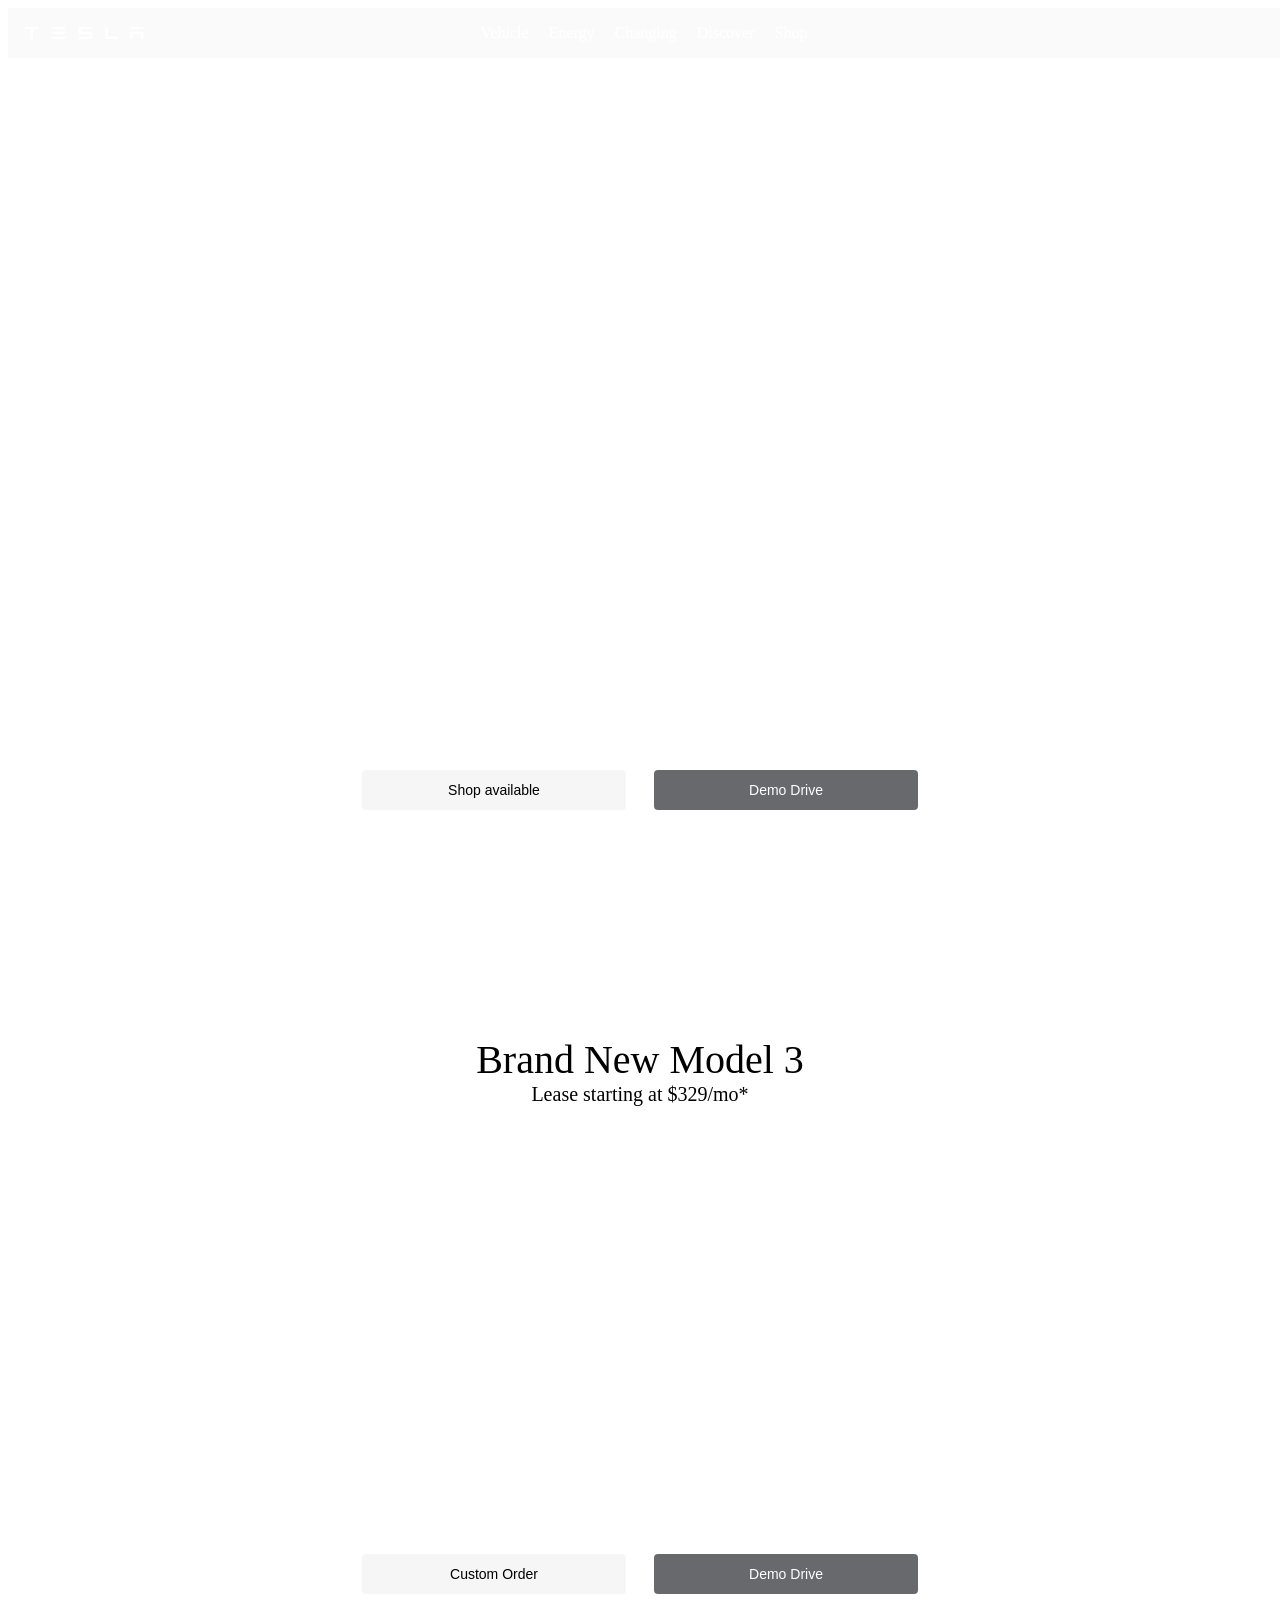
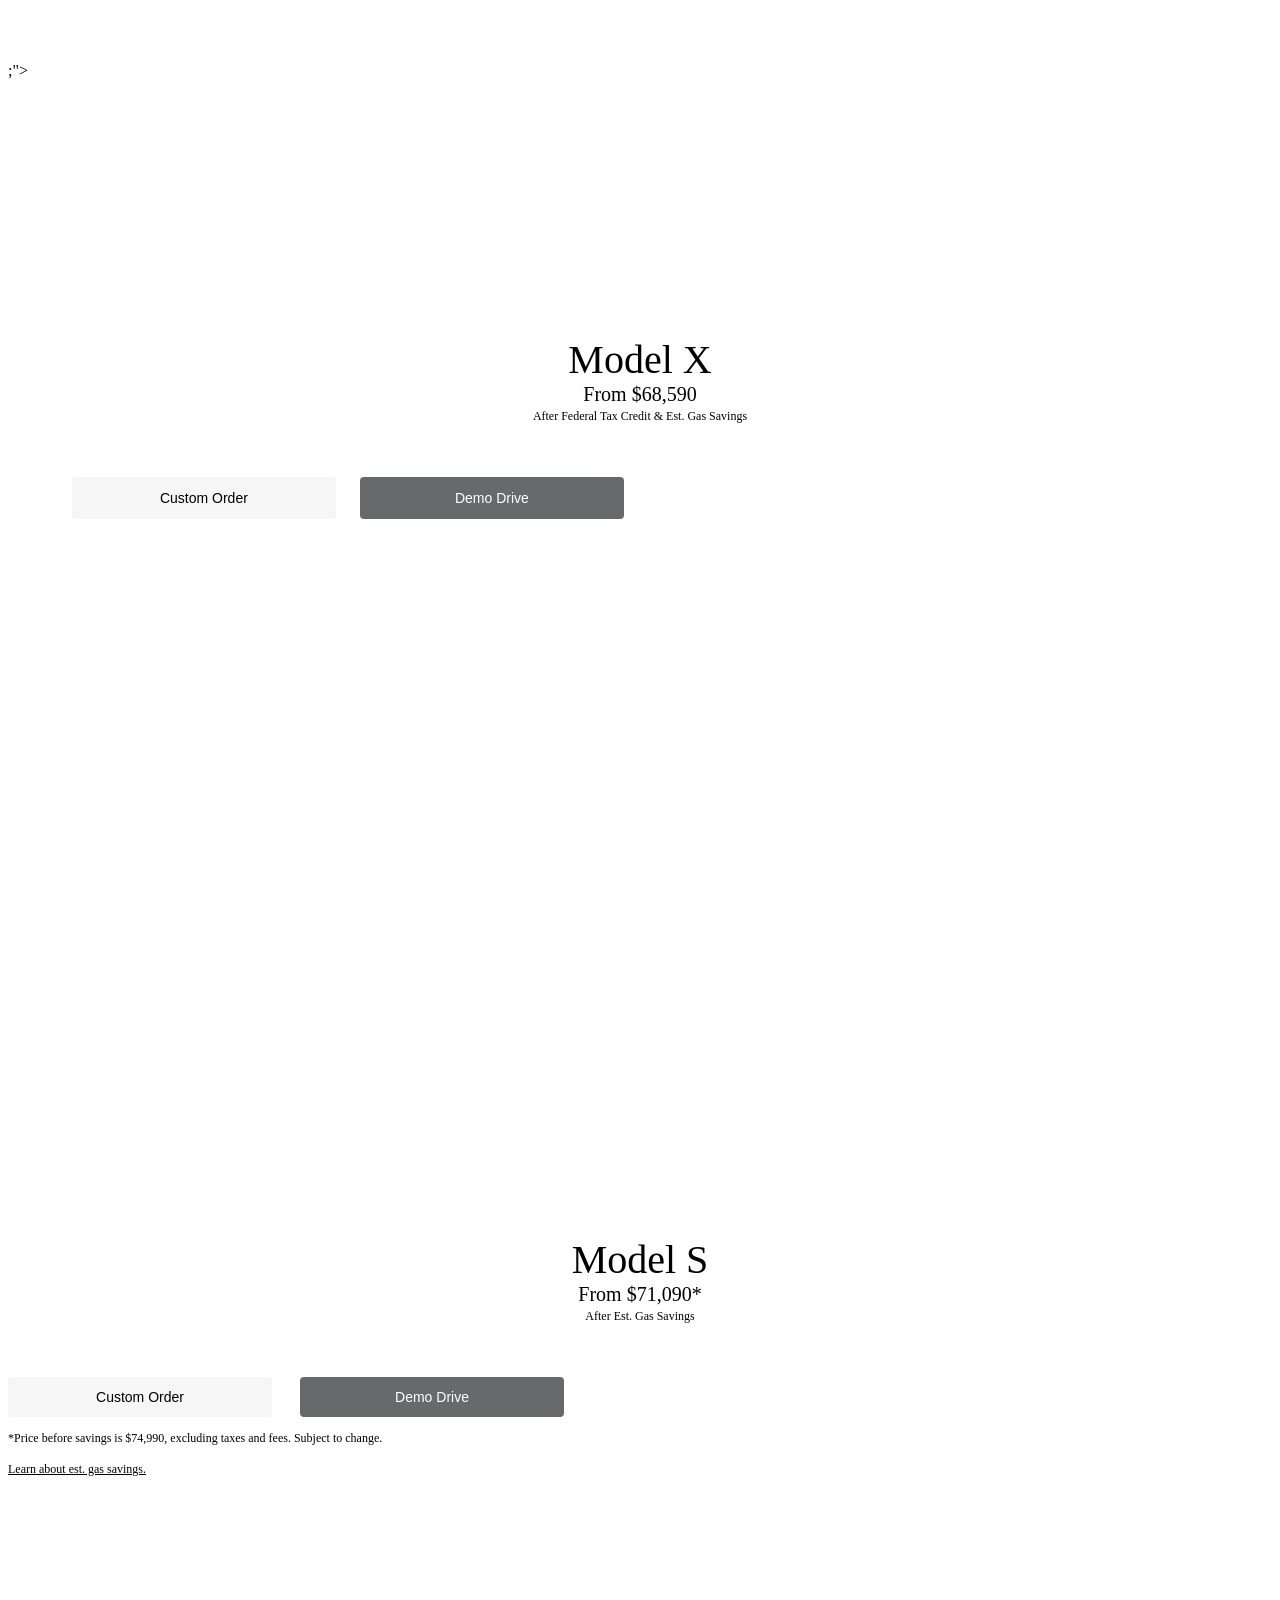
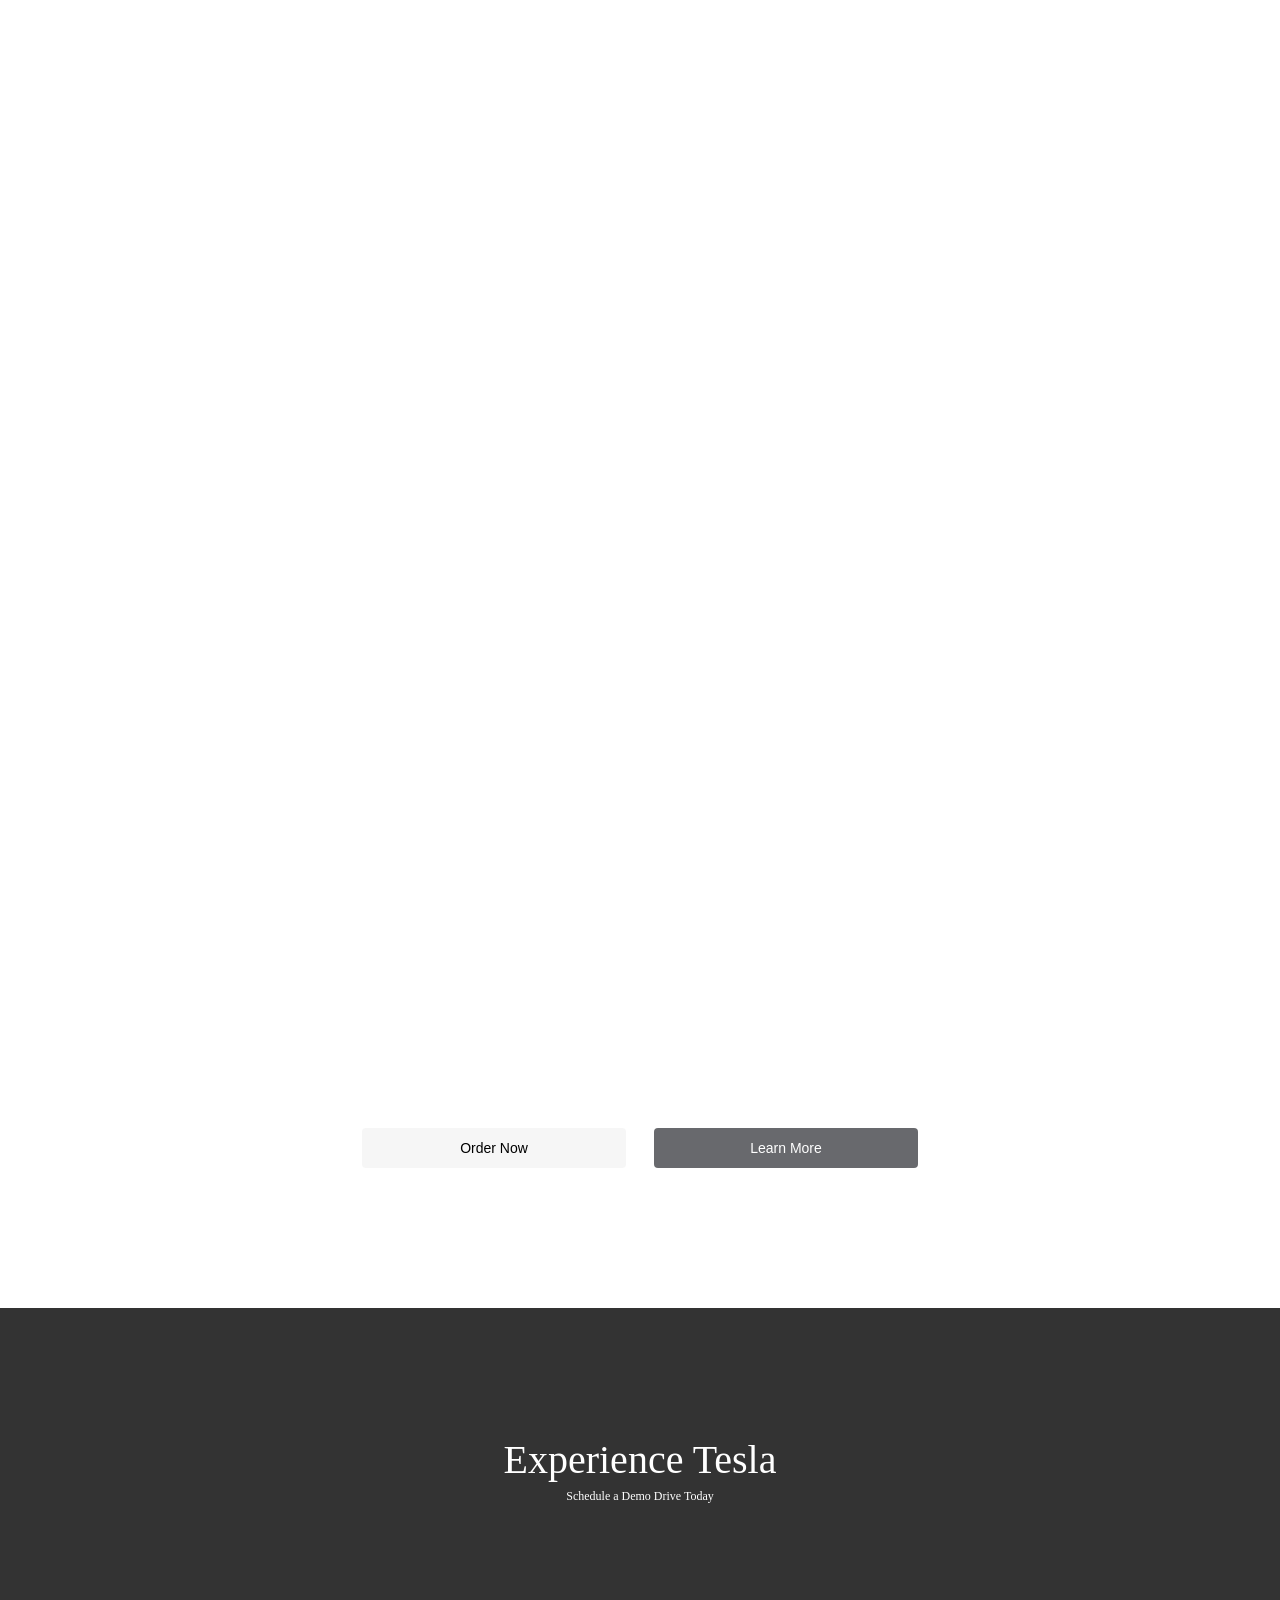
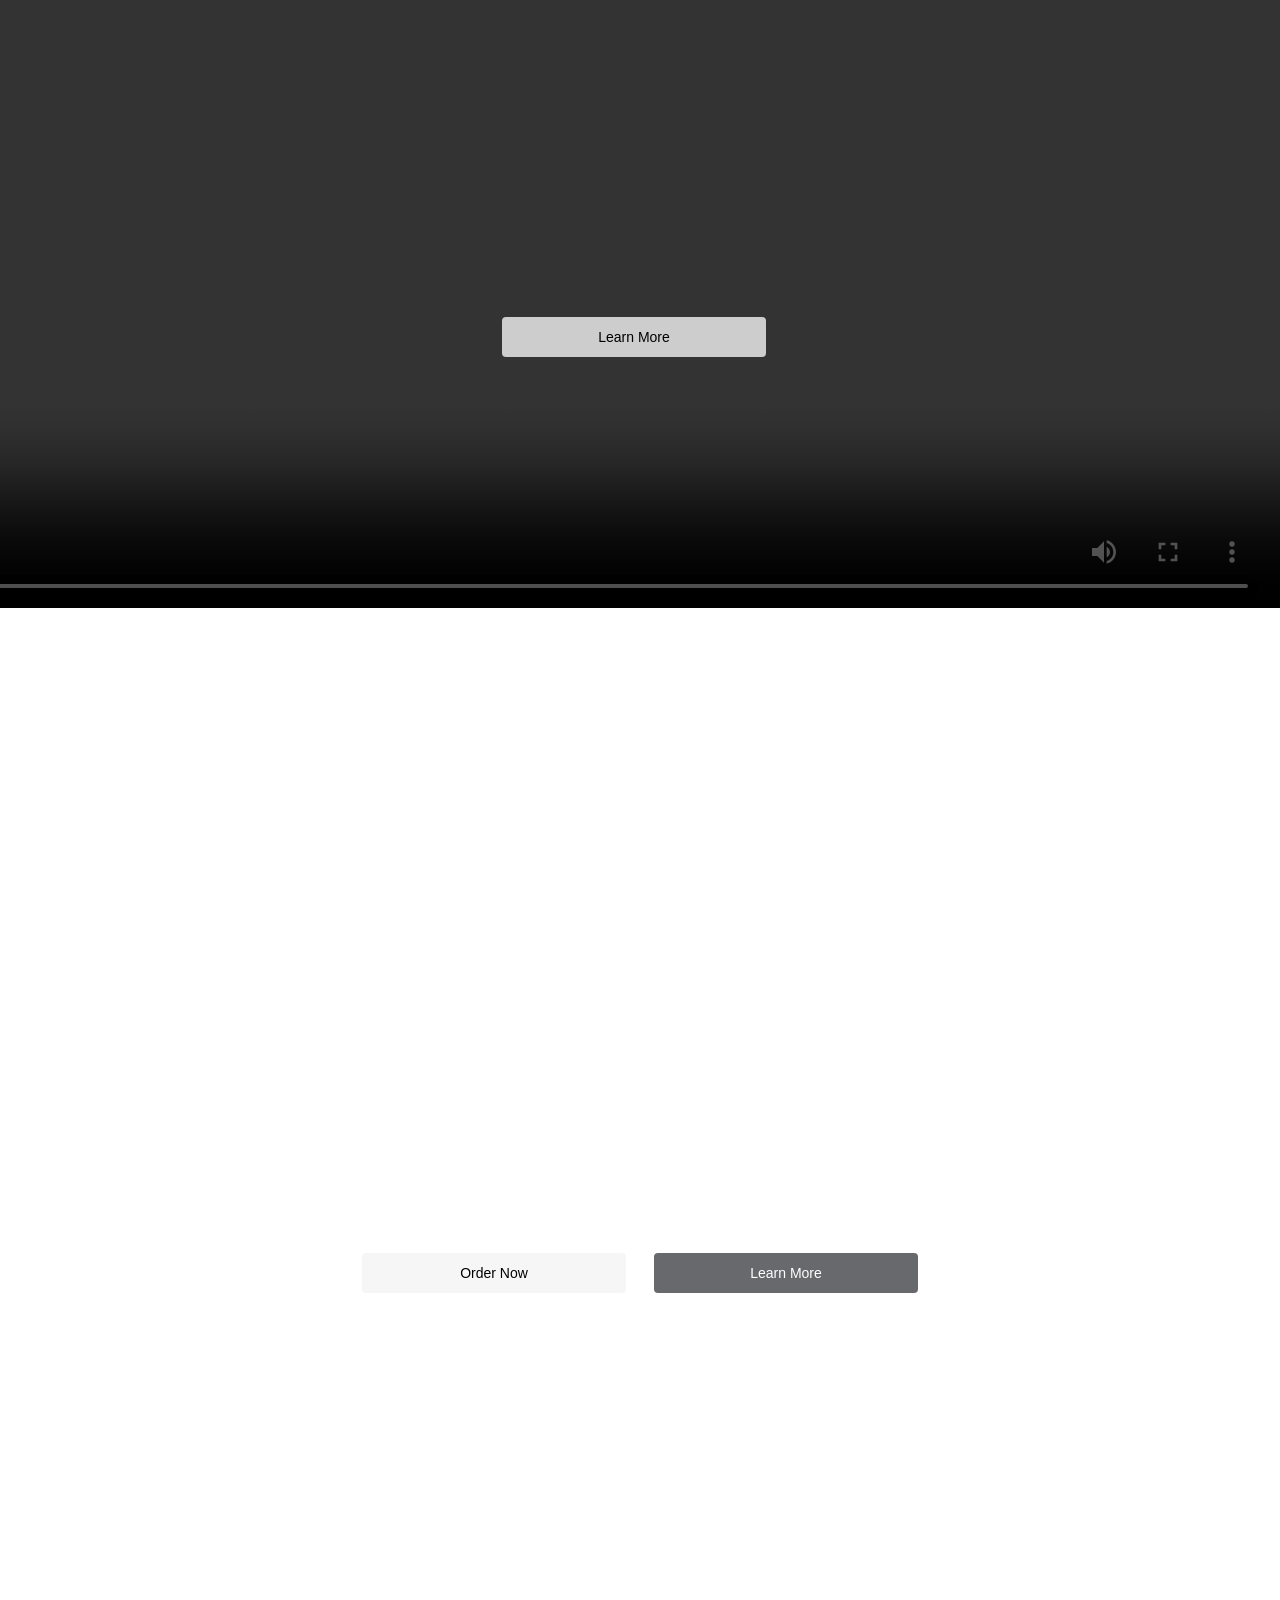
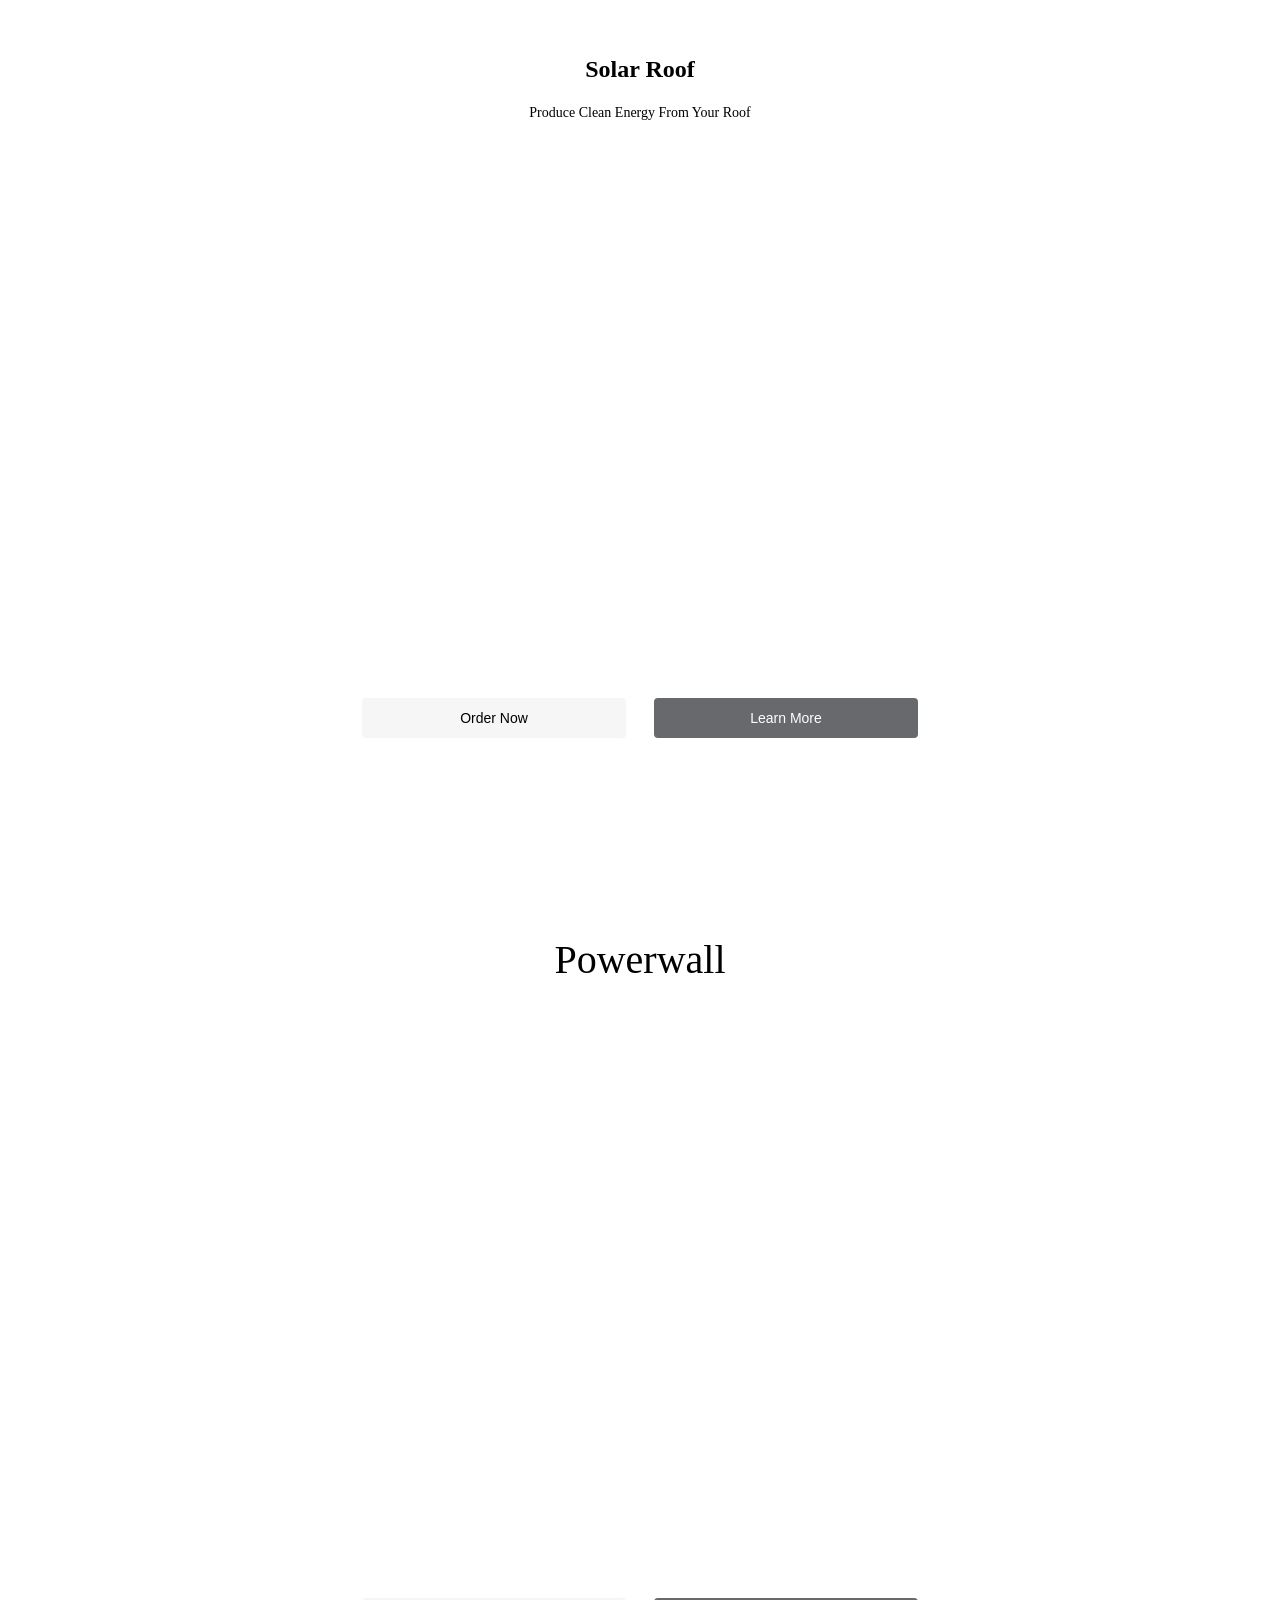
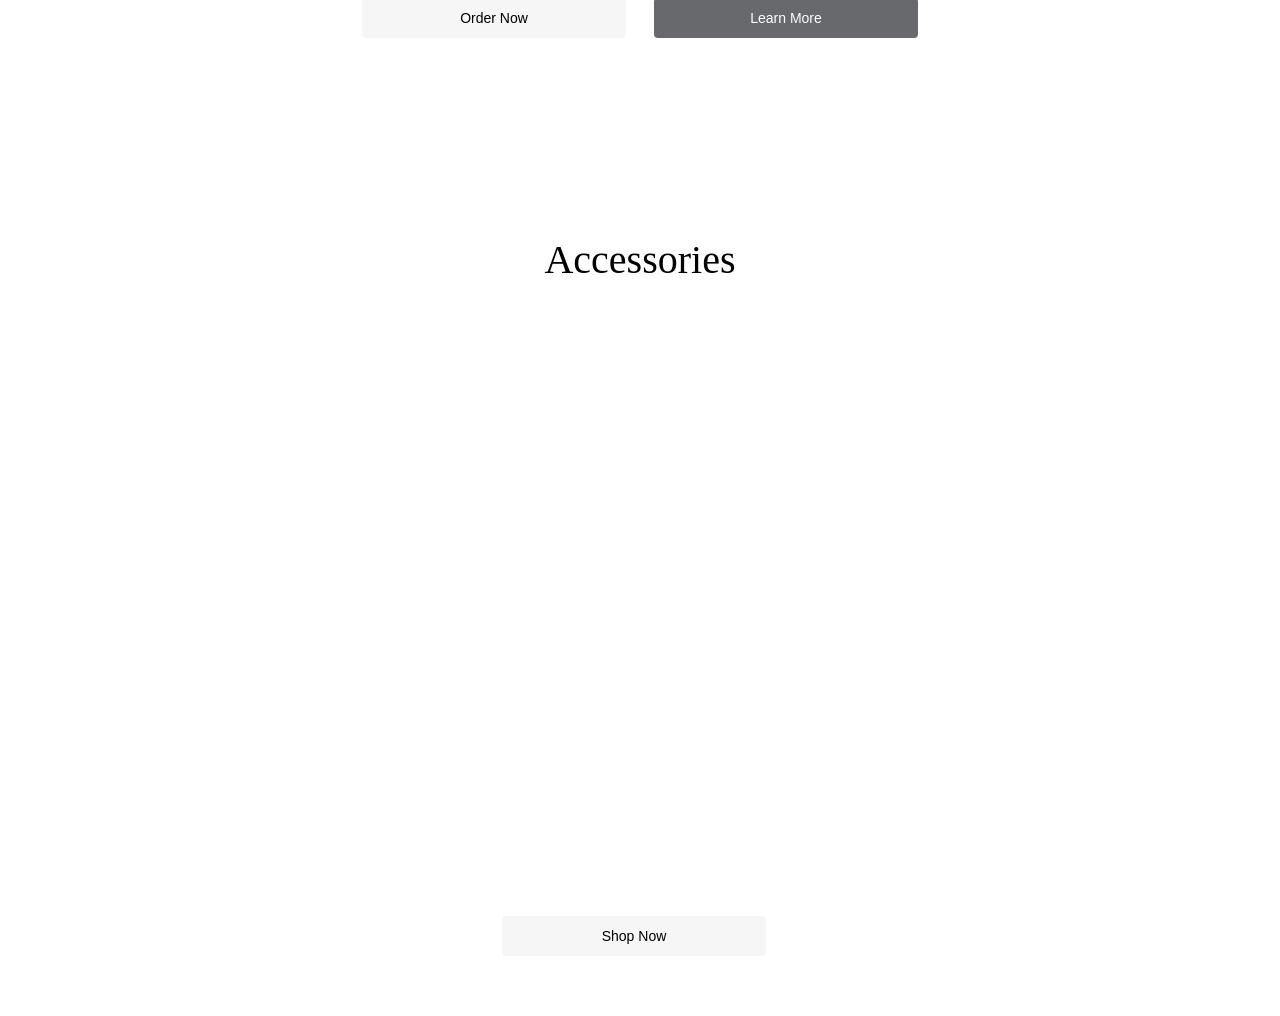
==== tesla.html @ d844f919 "init" ====
<!DOCTYPE html>

<html lang="en">


<head>

    <link rel="stylesheet" href="style.css">

    <meta charset="UTF-8">

    <meta name="viewport" content="width=device-width, initial-scale=1.0">

    <title>Document2

    </title>

</head>


<body class="body">

    <header class="header">

        <svg width="152" height="30" viewBox="0 0 152 30" fill="none" xmlns="http://www.w3.org/2000/svg">

            <path
                d="M16 8.91228C16.1511 9.5045 16.459 10.0451 16.8912 10.4773C17.3233 10.9095 17.8639 11.2173 18.4561 11.3684H22.3158L22.4912 11.4035V21.0877H24.8772V11.4386L25.1228 11.3333H28.9825C29.573 11.1788 30.1118 10.8698 30.5435 10.4382C30.9751 10.0065 31.2841 9.46776 31.4386 8.8772H16V8.91228ZM99.7193 8.91228H97.3333V21.1228H108.281C108.799 20.9267 109.262 20.6068 109.629 20.191C109.996 19.7752 110.256 19.276 110.386 18.7368H99.7544V8.8772L99.7193 8.91228ZM81.3684 11.2982C82.6316 10.9474 83.6842 9.96492 83.9649 8.8772L70.5965 8.91228V16.1404H81.5088V18.6667H72.9474C72.2937 18.8367 71.6836 19.1436 71.1573 19.567C70.6311 19.9904 70.2008 20.5207 69.8947 21.1228H83.8947V13.7544H72.9474V11.2982H81.3684ZM122.14 21.1228H124.491V16.2105H133.123V21.1228H135.474V13.7544H122.14V21.1228ZM45.9298 11.3333H55.0526C55.653 11.1913 56.2028 10.8872 56.6421 10.454C57.0814 10.0209 57.3933 9.47547 57.5439 8.8772L43.4737 8.8772C43.6213 9.47109 43.928 10.0135 44.3607 10.4463C44.7935 10.879 45.3359 11.1857 45.9298 11.3333ZM45.9298 16.1754H55.0526C55.653 16.0334 56.2028 15.7293 56.6421 15.2962C57.0814 14.863 57.3933 14.3176 57.5439 13.7193H43.4737C43.6213 14.3132 43.928 14.8556 44.3607 15.2884C44.7935 15.7211 45.3359 16.0278 45.9298 16.1754ZM45.9298 21.1228H55.0526C55.653 20.9808 56.2028 20.6766 56.6421 20.2435C57.0814 19.8104 57.3933 19.2649 57.5439 18.6667H43.4737C43.6213 19.2606 43.928 19.803 44.3607 20.2357C44.7935 20.6685 45.3359 20.9752 45.9298 21.1228ZM124.246 11.3333H133.368C133.962 11.1857 134.505 10.879 134.938 10.4463C135.37 10.0135 135.677 9.47109 135.825 8.8772L121.789 8.8772C121.937 9.47109 122.244 10.0135 122.677 10.4463C123.109 10.879 123.652 11.1857 124.246 11.3333Z"
                fill="white" />

        </svg>

        <ul class="ul">

            <li><a class="a" href="#">Vehicle</a></li>

            <li><a class="a" href="#">Energy</a></li>

            <li><a class="a" href="#">Changing</a></li>

            <li><a class="a" href="#">Discover</a></li>

            <li><a class="a" href="#">Shop</a></li>

        </ul>

        <div style="margin-left: 200px;"></div>

    </header>

    <section class="section-1">

        <div class="div1">

            <div class="div2">

                <h1 style="margin-top: 10px;" class="h1"> Model

                    Y </h1>

                <p class="p1">

                    From $31,890* </p>

                <p class="p2">

                    After Federal Tax Credit & Est. Gas Savings </p>

            </div>

            <div></div>

            <div style="margin-bottom: 30px;" class="div3">

                <button class="but">

                    Shop available</button>

                <button class="but2">Demo

                    Drive

                </button>

                <p>*Price before incentives and savings is $42,990, excluding taxes and fees. Subject to change. </p>

                <a class="a1" href="#">Learn about est. gas savings.</a>

            </div>

        </div>

    </section>

    <section class="section-2">

        <div class="div4">

            <h1 class="h2"> Brand New Model 3 </h1>

            <p class="p3">

                Lease starting at $329/mo* </p>

        </div>

        <div class="div5">

            <button class="but">

                Custom Order</button>

            <button class="but2">Demo

                Drive</button>

            <p> Excludes taxes and fees with price subject to change. Available in select states. </p>

            <a class="a1" href="#"> See Details</a>

        </div>;">

    </section>

    <section class="section-3">

        <div class="div4">

            <h1 class="h2">Model X </h1>

            <p class="p3">

                From $68,590 </p>

            <p class="p2">After

                Federal Tax Credit & Est. Gas Savings </p>

        </div>

        <div class="div11">

            <button class="but">Custom

                Order </button>

            <button class="but2">Demo

                Drive </button>

            <p class="p4">*Price before incentives and

                savings is $79,990, excluding taxes and fees. Subject to change. </p>

            <a class="a2" href="#">Learn about

                est.

                gas savings. </a>

        </div>

    </section>

    <section class="section-4">

        <div class="div4">

            <h1 class="h2">Model S </h1>

            <p class="p1">From $71,090* </p>

            <p class="p2">After Est. Gas Savings </p>

        </div>

        <div class="div12">

            <button class="but">Custom

                Order </button> <button class="but2">Demo

                Drive

            </button>

            <p class="p5">*Price before savings is $74,990, excluding

                taxes and fees. Subject to change.</p>

            <a class="a3" href="#">Learn about est.

                gas savings.</a>

        </div>

    </section>

    <section class="section-5">

        <div class="div7">

            <button class="but">Order

                Now </button>

            <button class="but2">Learn

                More </button>

        </div>

    </section>

    <section class="section-6"> <video loop autoplay controls
            src="https://s3-figma-videos-production-sig.figma.com/video/1141970659621589204/TEAM/a543/7f87/-b3dd-4d53-83c6-7612d6361164?Expires=1734307200&Key-Pair-Id=APKAQ4GOSFWCVNEHN3O4&Signature=QOftDngp9V1onnL6nDKvv0OXnzMrti6Mr3SXqscy-LeR3jwjfO8EVhInOHmjpyAWsCVs61nYcjXfnuKg~OzbmXlL~WNHbLs3GFhEgga~[base64]"></video>

        <div class="div8">

            Experience Tesla

            <p class="p2">Schedule a Demo Drive Today</p>

            <div class="div3">

                <button style="margin-top: 40vh;" class="but">Learn More</button>

            </div>

        </div>

    </section>


    <section class="section-7">

        <div class="div9">

            <h1 class="h2">Solar Panels </h1> <a href="#" class="a2">Schedule a

                Virtual Consultation </a>

        </div>

        <div class="div6">

            <button class="but">Order

                Now </button>

            <button class="but2">Learn

                More</button>

        </div>

    </section>


    <section class="section-8" style=" display: flex; justify-content: space-between; flex-direction: column;">

        <div class="div4">

            <h2 class="h3">

                Solar Roof

            </h2>

            <p class="p6">

                Produce Clean Energy From Your Roof

            </p>

        </div>

        <div class="div10">

            <button class="but">Order

                Now </button>

            <button class="but2">Learn

                More </button>

        </div>

    </section>


    <section class="section-9" style="display: flex; justify-content: space-between; flex-direction: column;">

        <div class="div4" style="margin: 0;">

            <h2 class="h2">Powerwall</h2>

        </div>

        <div class="div10">

            <button class="but">Order

                Now </button>

            <button class="but2">Learn

                More </button>

        </div>

    </section>


    <section class="section-10">

        <div class="div4">

            <h2 class="h2">Accessories</h2>

        </div>

        <div style="display: flex; justify-content: center;">

            <div style="text-align: center;">

                <button class="but">Shop

                    Now</button>

                <ul class="ul">

                    <li><a class="a4" href="#">Tesla © 2024</a></li>

                    <li><a class="a5" href="#">Privacy & Legal</a></li>

                    <li><a class="a5" href="#">Vehicle Recalls</a></li>

                    <li><a class="a5" href="#">Contact</a></li>

                    <li><a class="a4" href="#">News</a></li>

                    <li><a class="a5" href="#">Get Updates</a></li>

                    <li><a class="a5" href="#">Locations</a></li>

                </ul>

            </div>

        </div>

    </section>

</body>


</html>
---- style.css ----
<style>
@import url('https://fonts.googleapis.com/css2?family=Montserrat:ital,wght@0,100..900;1,100..900&display=swap');
        .body {
            margin: 0;
        }

        .header {
            display: flex;
            justify-content: space-between;
            position: fixed;
            width: 100%;
            color: white;
            backdrop-filter: blur(64px);
            background: #00000005;
            align-items: center;
            z-index: 20;
        }

        .ul {
            display: flex;
            gap: 20px;
            list-style: none;
        }

        .a {
            color: white;
            text-decoration: none;
        }

        .a1 {
            color: #ffff;
        }

        .a2 {
            font-size: 12px;
            font-weight: 400;
            line-height: 18px;
            color: #ffff;
        }
        .a3{color: black; font-size: 12px; font-weight: 400; line-height: 18px;}
        .a4{color: white; text-decoration: none; font-size: 11.81px; font-weight: 400; line-height: 20px;}
        .a5{color: white;text-decoration: none; font-size: 12px; font-weight: 400; line-height: 20px;}

        .section-1 {
            height: 100vh;
            background-size: cover;
            background-image: url(https://s3-alpha-sig.figma.com/img/6d7a/23be/cb6af393851dc03dd35d09417c2ceadd?Expires=1733702400&Key-Pair-Id=APKAQ4GOSFWCVNEHN3O4&Signature=A2N1EiDXM78oEnfcqRNcU562vlI74OmHRzJ6gdG0lwT6TONFSwasuBvISCW4CD~kO71En3Ubpl1G4IIWdvUKZwOdr60YwxbPTilUKhYChQJHuwDuGsziQGRFYx3OEN4csRQlfOXYPlmjwG0DH0Eb4EJ6RiB4OeuFtLPrHAOhUt4tIjMbo9~sCF58KaDK0rs0yIM-BEa9eeudJ8bFsWMttKRi7d3pwB2~4mejediSzRuOMWpZL5y37KfgSo7KZ6-ssyfO-My6qJQrwon7D~wwzTDbn45qxHhqL8bOK8ezuEtTms7QTrO4I5kT7-8gxp0SBhk31iPD0ipPkvKoYEoTjw__);
            flex-direction: row;
            align-items: center;
            justify-content: center;
        }

        .div1 {
            display: flex;
            flex-direction: column;
            justify-content: space-between;
            height: 100vh;
        }

        .div2 {
            text-align: center;
            color: white;
        }

        .div3 {
            margin-top: 0;
            text-align: center;
            color: white;
        }

        .div4 {
            text-align: center;
            color: black;
            padding-top: 128px;
        }

        .div5 {
            margin-top: 0;
            padding-top: 50vh;
            text-align: center;
            color: white;
        }

        .div6 {
            text-align: center;
            margin: 0;
            padding-top: 50vh;
        }
        .div7{padding-top: 80vh; margin: 0; text-align: center;}
        .div8{position: absolute; top: 128px; color: white; font-size: 40px; font-weight: 500; line-height: 48px;}
        .div9{text-align: center; color: white; padding-top: 128px;}
        .div10{text-align: center; padding-bottom: 70px;}
        .div11{display: flex; justify-content: center;}

        .h1 {
            font-size: 40px;
            font-weight: 500;
            line-height: 48px;
            margin: 0;
            padding-top: 50px;
        }

        .h2 {
            font-size: 40px;
            font-weight: 500;
            line-height: 48px;
            margin: 0;
        }

        .p1 {
            font-size: 20px;
            font-weight: 500;
            line-height: 20px;
            margin: 0;
            padding-top: 6;
            padding-left: 50.6;
            padding-right: 50.6;
            padding-bottom: 36;
        }

        .p2 {
            font-size: 12px;
            font-weight: 500;
            line-height: 20px;
            padding-top: 2px;
            padding-bottom: 50.5px;
            margin: 0
        }

        .p3 {
            font-size: 20px;
            font-weight: 500;
            line-height: 20px;
            margin: 0;
            padding-top: 6;
            padding-left: 50.6;
            padding-right: 50.6;
            padding-bottom: 36;
        }

        .p4 {
            color: white;
            font-size: 12px;
            font-weight: 400;
            line-height: 18px;
        }
        .p5{font-size: 12px; font-weight: 400; line-height: 18px;}
        .p6{font-size: 14px; font-weight: 400; line-height: 20px; margin: 0;}



        .but {
            font-weight: 500;
            font-size: 14px;
            line-height: 18px;
            padding: 11px 40px;
            border-radius: 4px;
            background: #F4F4F4CC;
            border: 0;
            backdrop-filter: blur(8px);
            width: 264px;
            margin-right: 12px;
        }

        .but2 {
            font-weight: 500;
            font-size: 14px;
            line-height: 18px;
            padding: 11px 40px;
            border-radius: 4px;
            border: 0;
            background: #171A20A6;
            backdrop-filter: blur(8px);
            margin-left: 12px;
            width: 264px;
            color: white;
        }
        .but3{font-size: 14px; font-weight: 500; line-height: 18px; color: black; background-color: #FFFFFF; backdrop-filter: blur(8px); border: 0; border-radius: 4px; padding: 11px 40px; width: 184px; margin-right: 16px;}

        .section-2 {
            height: 100vh;
            background-size: cover;
            background-image: url(https://s3-alpha-sig.figma.com/img/d6e6/6c6b/c7b9a89b28e7054d63200682392b3184?Expires=1733702400&Key-Pair-Id=APKAQ4GOSFWCVNEHN3O4&Signature=Q33xQ4HwTUIREWfEYMgM1StBCZl1pSngxF93uztCgbw8MF3FiQIzBPd4tTNJADm5pgNgFNf3H97ebZFVHpBz1K3uv8PBv6sq~p8tjTLXiaeUZDC3e~lZ3z2tJPQsbxq6XZdR5JlJwdVOhxwpnasw2XAmLZA8znqy9U2J3qnB8le9uSLx7p5lW~zBNlrskoINi8RWqFhF0cTAZH6pqhNMz14OFIM5JMACaznCT-L9BwDw4btJFDaCDFi8VvfBuG-o~pJ~EFyAUHiD2JCSfYOBQaxRV8cM2GVYOjPLyVf3Fb2gYGQOXoKPzB2Ysich1byC0rQmtF0Er3Bmq26c5g5Mpg__)
        }

        .section-3 {
            height: 100vh;
            background-size: cover;
            background-image: url(https://s3-alpha-sig.figma.com/img/7348/b3e8/d0d912a18fa6ec4f1888f100bc845c36?Expires=1733702400&Key-Pair-Id=APKAQ4GOSFWCVNEHN3O4&Signature=O0Q2WJyvhEWHF9dHWYuPpTMKXyR9I6153caEskgEmUALqAiCmkG-GDjAVcUTYPlvrqeUm1ORgjHEJb3pNnGiZX8~CoHeae1b1ZAg~-AMfTlUpazI3fhREooY9~38eTqU7z8o8qt5hI-WCYBj4nuxxlbaelXple4yDCOufd~oU9-9xAOy6I6W2MdMLx75PnBuWbv1QWfDaXz2-0OqUk1~o7VM71CHvHcjTEW7abv4PT2m84MRw-4UKoNCYgXC-iOWVa8niqsur8QeS-8SEhx6PsGt4552DiWtyZ7NhOwNrdXevC0IGulNRCg-T6fU2kimw8fIo3TCKJtKeBa60UMtQg__);
        }

        .section-4 {
            background-size: cover;
            height: 100vh;
            background-image: url(https://s3-alpha-sig.figma.com/img/8520/0e04/bd6a0fdc156a53b211754b905057b7df?Expires=1733702400&Key-Pair-Id=APKAQ4GOSFWCVNEHN3O4&Signature=cgTzEYRfp6CWNlvuE9sgBpkUbzjDURrZxm9wOopqZWxc2mcWQXbZNKi0CfUcFLRMEPug22-G1ZAeS6Pyd2OziTnz0srv1j-FEYXdi9NY6-JkfHTipzQXeO3iG~lYVuTHT~XjSR2shjWFZuCZSSX517YIoa~iodAA7Tp6J8xoRnGWv1wUiFcW-vmJx3g~Czv3TdHexk5JbqUyV8ohwS1ETtE5L-HVwhehygAf0Z5MY0fJ-6irynKOAniU8gKBR1fUSH2J8p7~ZmqTSPyF683LCpsXtnTbkkigIiOCJwG-Rl5rKA7RbwVDb6cSCNJOY595NpGXwbBgxDqOArMM0IyBRw__);
        }
        .section-5{height: 100vh; background-size: cover; background-image: url(https://s3-alpha-sig.figma.com/img/76d8/53f4/a13f230d90c69b3806b4b679cf16c9ed?Expires=1733702400&Key-Pair-Id=APKAQ4GOSFWCVNEHN3O4&Signature=NLHZqTBCODF9JA3XEqP6HKXRH1flJccrtItRcZnatKta~WMFV9MiesLCCBYWxnZBjtf42OG-hALgofxlVOizzCbz1x5ROGG5Txjlz7N9ct84uAU5CnqHrrZEkquvpog4psF6JE0WLXXE18GxxOJ1RehYKg5TG0vXRw449~kGC5fdMlPwCa9G~daryQ36AC1vwB-JfQDmles-S1Ad94MT-~9R5un9wtQkGD2Eh~suitMd-whq21zpZNbO6tbEoTN6QCQ8K73joQh2-hZsUMnmfeSZRyXC-X8fQ3ha5DFkEJOPmSgG8iPKcqGvkhHzzlyFA~QtkPlud4M0XI15UEMwdA__);}
        .section-6{height: 100vh; background-size: cover;
            position: relative; text-align: center; display: flex; justify-content: center;width: 100%; height: 100vh; background-color: black;}
            .section-7{height: 100vh; background-size: cover; background-image: url(https://s3-alpha-sig.figma.com/img/63f9/ae84/a09b8cb46f83a23604fb332cca93df72?Expires=1733702400&Key-Pair-Id=APKAQ4GOSFWCVNEHN3O4&Signature=V3zzK-PkiOtpxXjiuyR6JuTdrvkP21UdqK9ZYWSqjfr03lDfTvwU9SuEhhLkmUMGKd6WjLZxCguEQk3oPiRSUimqIes~ACLrxZQGlbgbCKWjtE-ahPr1euepx5EIMOmHNNNtXpYoKOhqM~ppUmrplf70HRWOLOo23DY54KXslBLD8z7arpNvRr3bdeo4Y-WQ3uJ6Zp6k4pfGPQAEqOMynYRn07KkMKCwLUFwNkpxK34V~Z7iJyd~M3TOfX5zDNjYN191eA2itKeh~GNiiRiyMpzfsgfm5M~y7OpXPBKvYsCSqJPvtGVP9sAjUWSxwBpzLjJByk8XYQwPiNdLhhxPoA__);}
            .section-8{height: 100vh; background-size: cover; background-image: url(https://s3-alpha-sig.figma.com/img/a8f7/e0ef/c1749c353ea58a621c8c633b3efef56e?Expires=1733702400&Key-Pair-Id=APKAQ4GOSFWCVNEHN3O4&Signature=OuPqMHw7afAamZA-StzbO-nSG19XmE3yWjevoGM9EhDZIWzJt0972gckbcjav4uqeynjHEG~pb2rj6q5dQNhgF7CMY-FuoGoWudh0eQmOwliMMJGk~PAGtMItlMbbQRq~lG5MnOb4tQE-86qUUy4X6P00i8-SGwi4jZUjPc6ts6f2kYGHne1h9dRMVxx~HPHGYpx1widXXWrBLWr-MshSSiyQeJbps~VTIxugLMF8B0ffocyDokyxf9oMsuW2dZCB6wvmu7M3PJ3aOOz41mOLLKYPvMUk2ElwzCGoiZO9oTgeXthiDb5Mb72OO5VD0moRLXl14-SGn3f6UGNsjPL-w__); display: flex; justify-content: space-between; flex-direction: column;}
            .section-9{height: 100vh; background-size: cover; background-image: url(https://s3-alpha-sig.figma.com/img/ee62/a6cb/442a5b4ec8bdd443fc0054bf3f323778?Expires=1733702400&Key-Pair-Id=APKAQ4GOSFWCVNEHN3O4&Signature=Yp0RS~fzepVtH8-Ndz0rgbD~I52KK74lRjtvkhpVAzIk06gkTHbuInXhmJ6IvKSArtsI6c4EbiSRWRTsPH37XhDXCoaxNbPU4YLGuuNJd88UbkWYkvoesAVDAm7T4vCX~lSJ1qNx4gSrWSqh9DPllCBq-sqVOsI0N8Yi6nM-Dd~tBDoTziGVyZYBNwiBAIV5cnt7WXC3poDPAXpjQPpSIG6DDqD3ftZ6lt4ZH2zBKHTUNcTEbuZifOF22ZUrdvJkJvYxCrvZCypPr1j0SmlC0fJqoEcRmuxcm0~3t9qfWucajc46QuzsLIDgE-OWtSbCgjarYohXahtRk6xv922~Wg__);display: flex; justify-content: space-between; flex-direction: column;}
            .section-10{height: 100vh; background-size: cover; background-image: url(https://s3-alpha-sig.figma.com/img/2854/a383/afb989857277aee6919710d8754a76f2?Expires=1733702400&Key-Pair-Id=APKAQ4GOSFWCVNEHN3O4&Signature=iL8-E0UIzvjHHlXEzDfsF~U4wQN5SXiF0qkBKFk9Fo3pQQreGLhm5N30kZjppwrHQHmol1Az0sI-zh70iBULygWcIC~r54iYUFmOB2xYErTSqpE6kZZ6CeipIBC1ku9CUGAccdFCVBPLV6SQA9Mpwa5ygDmJfM3NuhUfPKrWqfikf5BJ1XNcifvlhwDcZx3b~t8SlpGHhWYXnwekReynN2zh5zlgbP6iMNAiPr1w-zD4ihtvbepnpuz7M4TJiwEyZIl6kk5~lwp~KEUnwjMsGQaCbpl29ZuHV2mPB3IC8t-yAA9piJ9ZjQ55eGvZauKj7cEcTjzjK5WvPffOPKBDBw__);display: flex; justify-content: space-between; flex-direction: column;}
            
    </style>
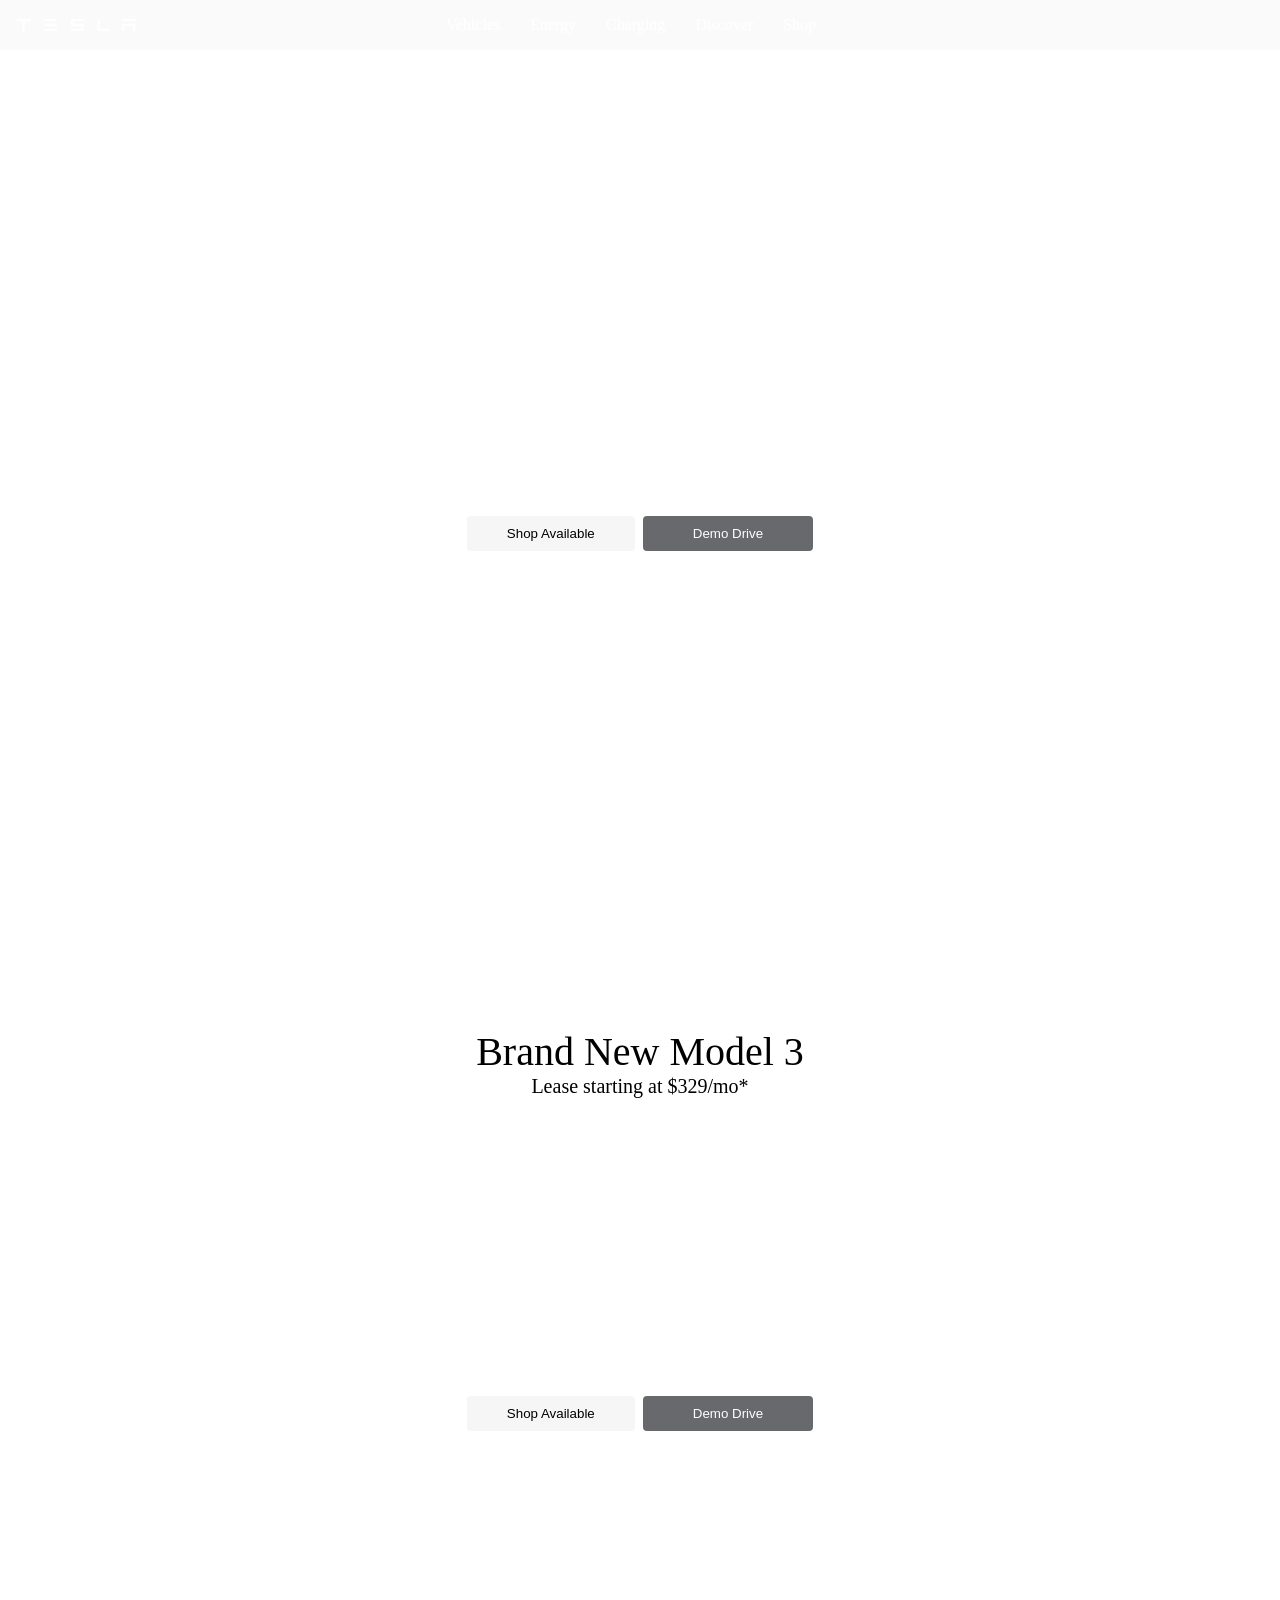
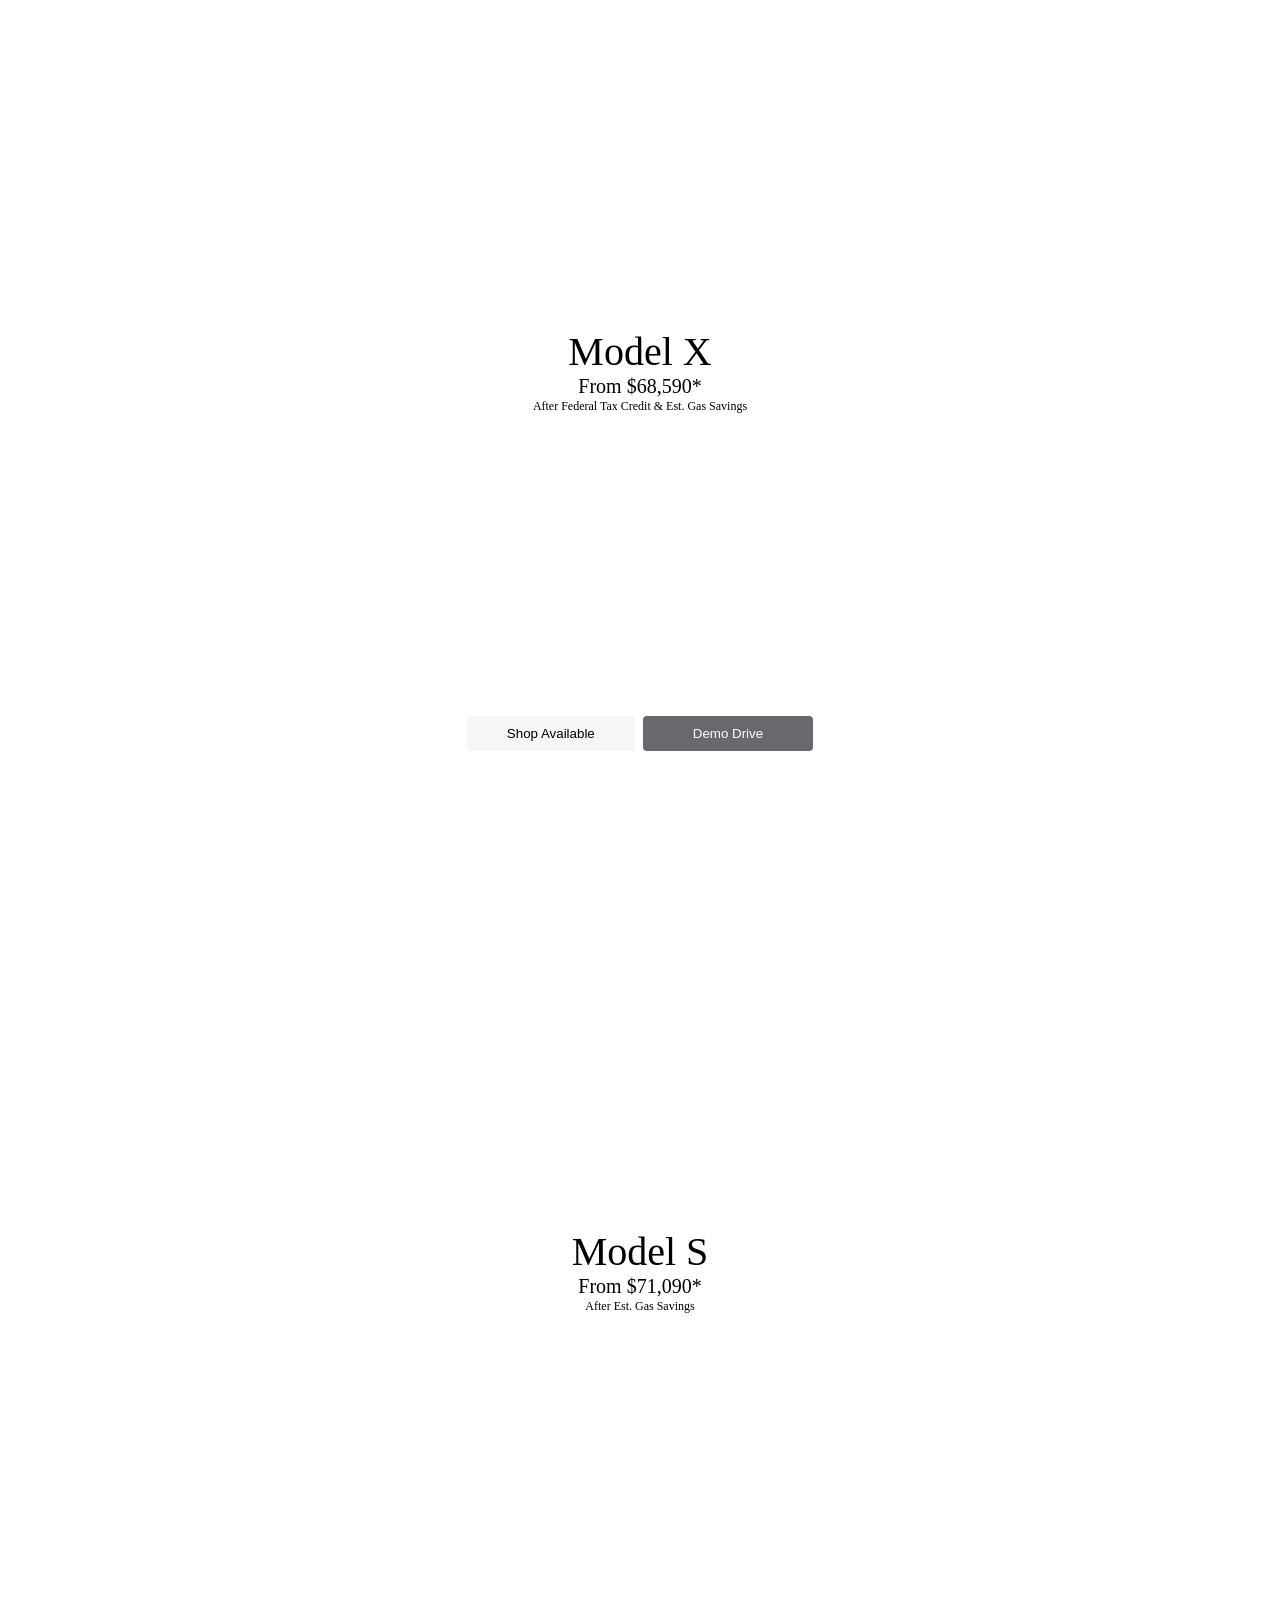
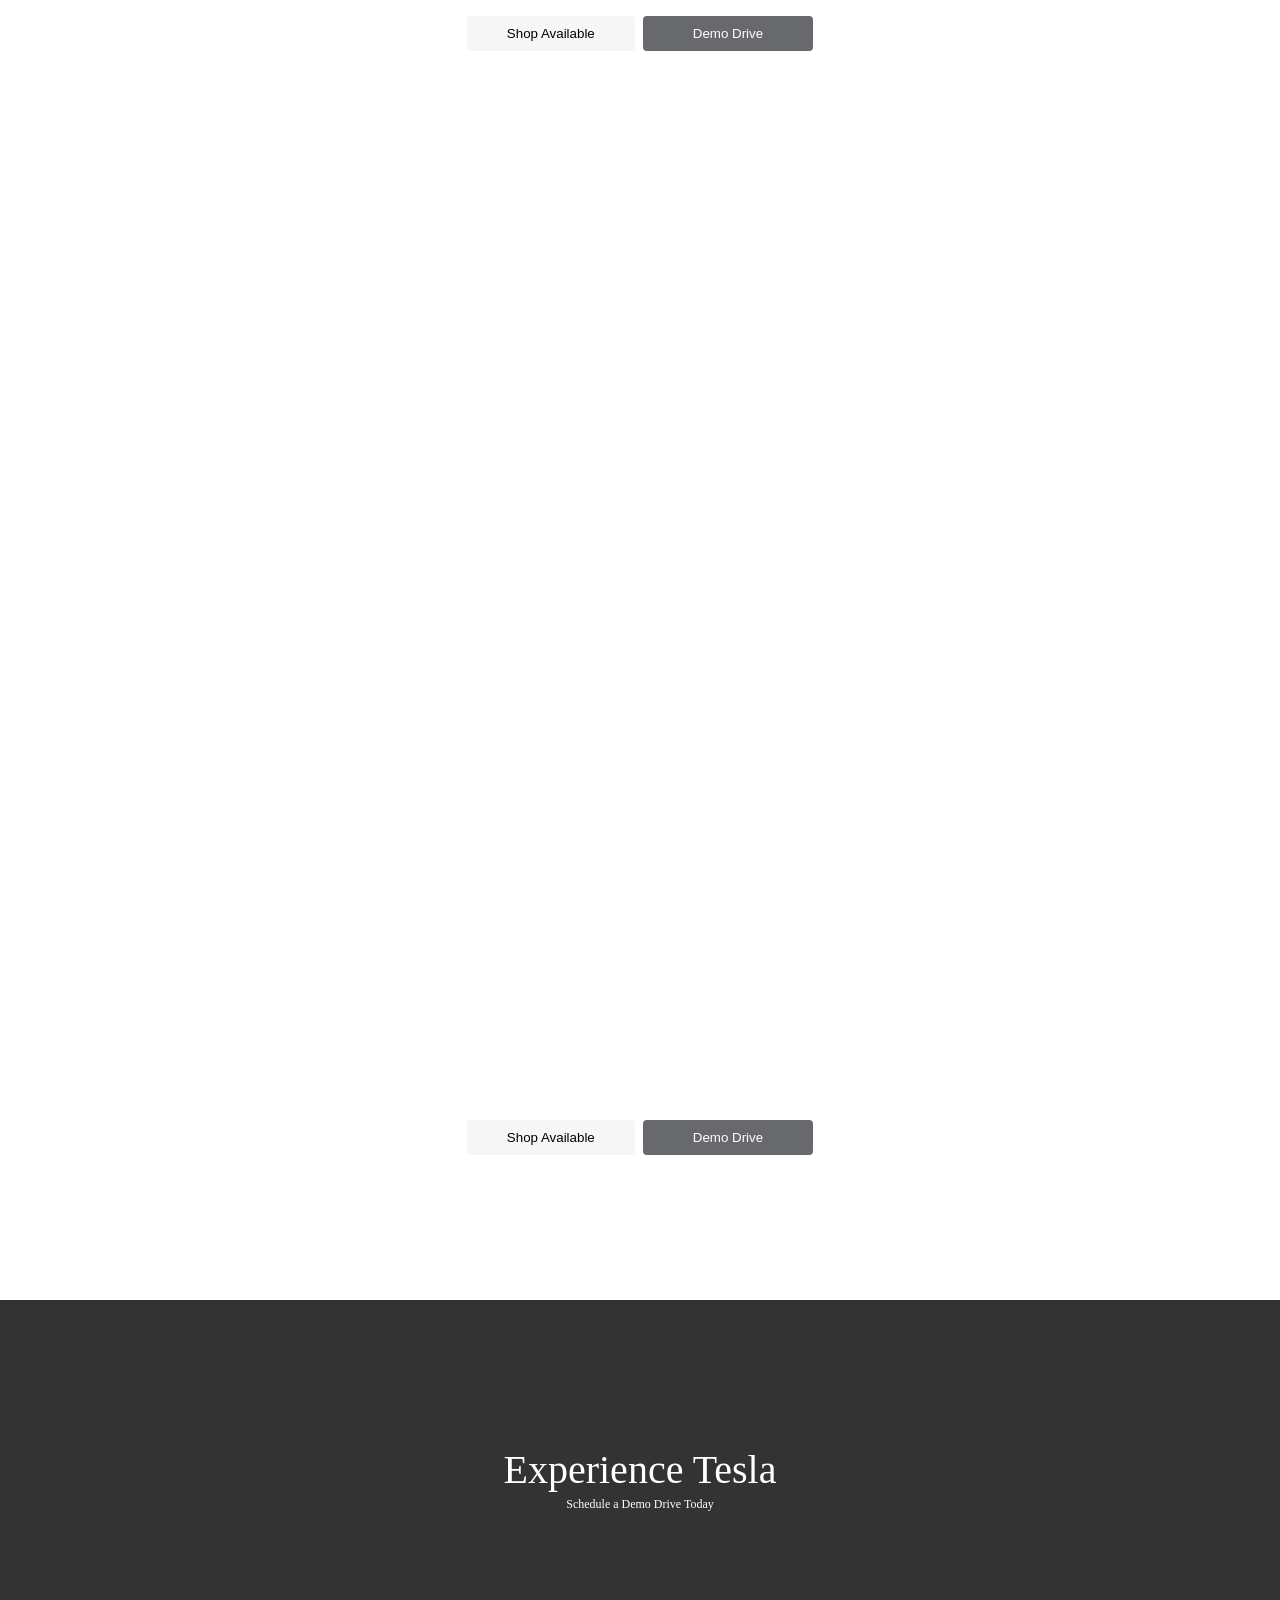
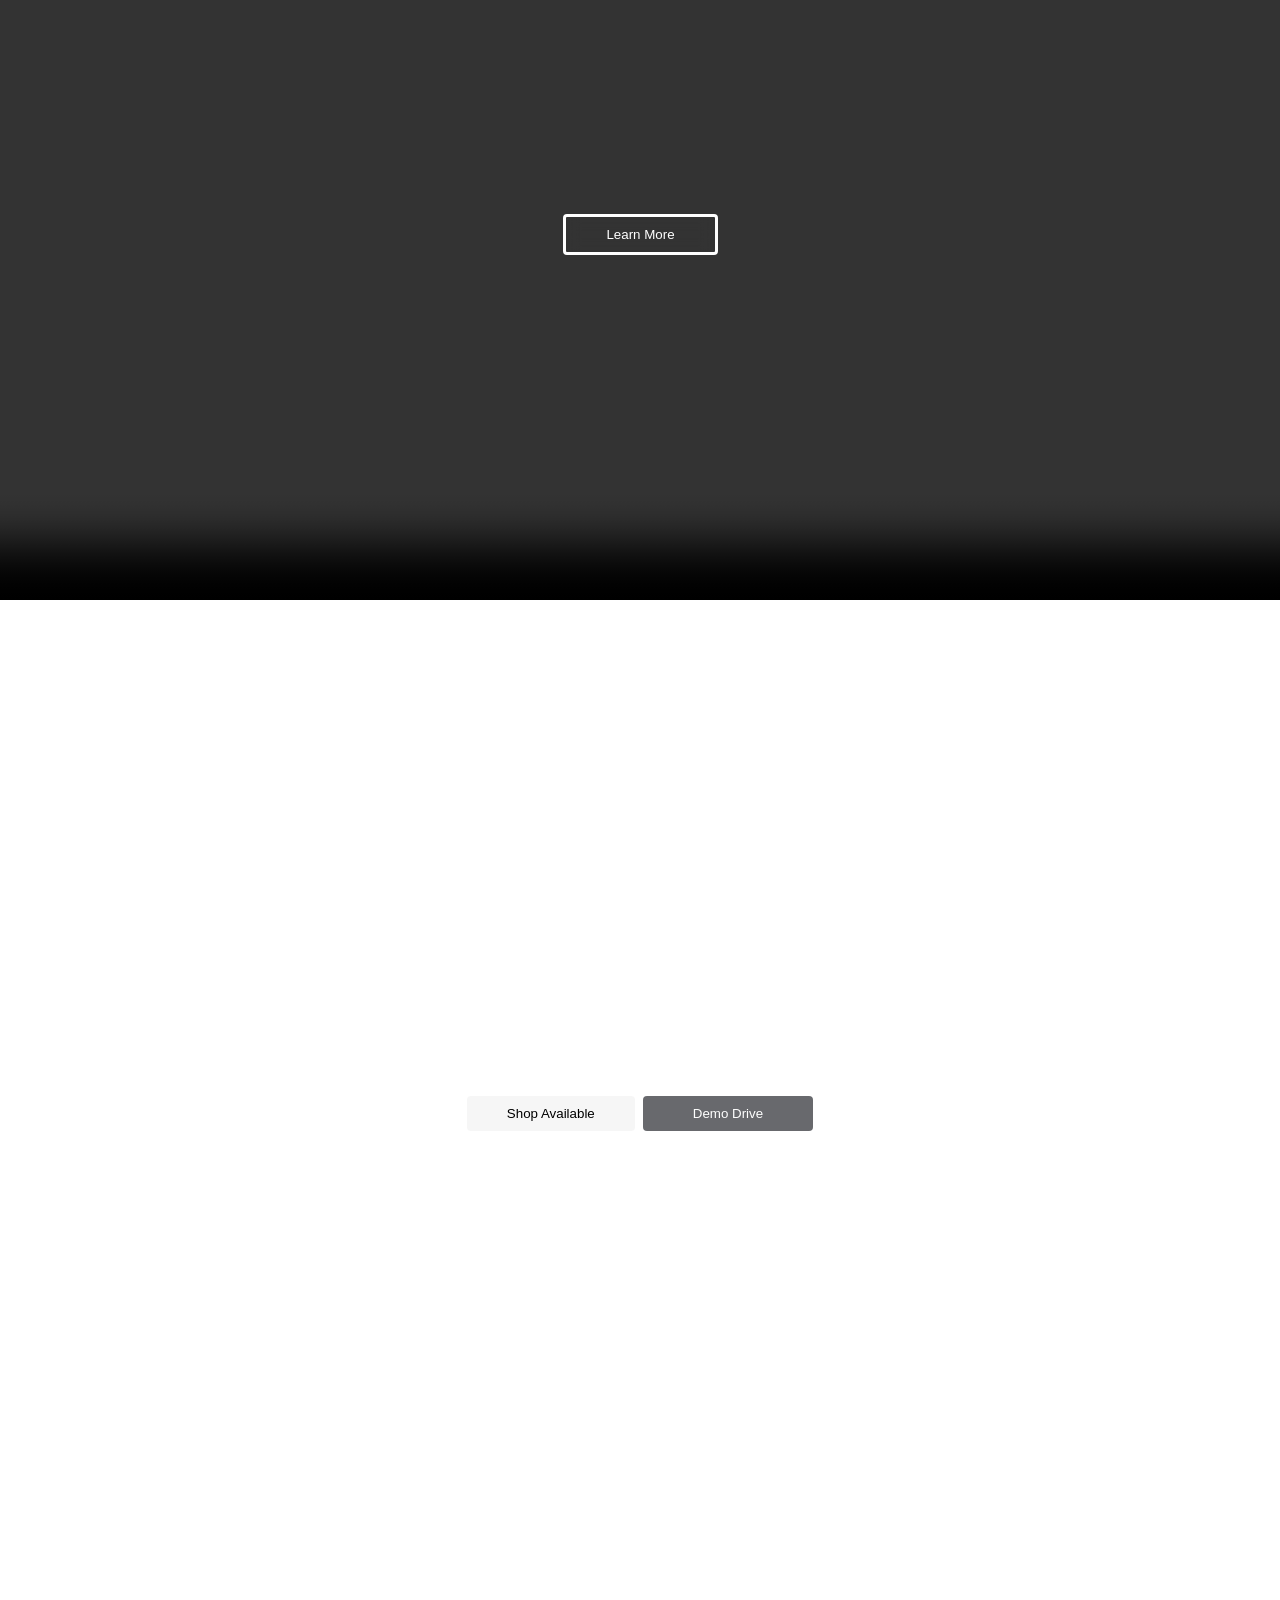
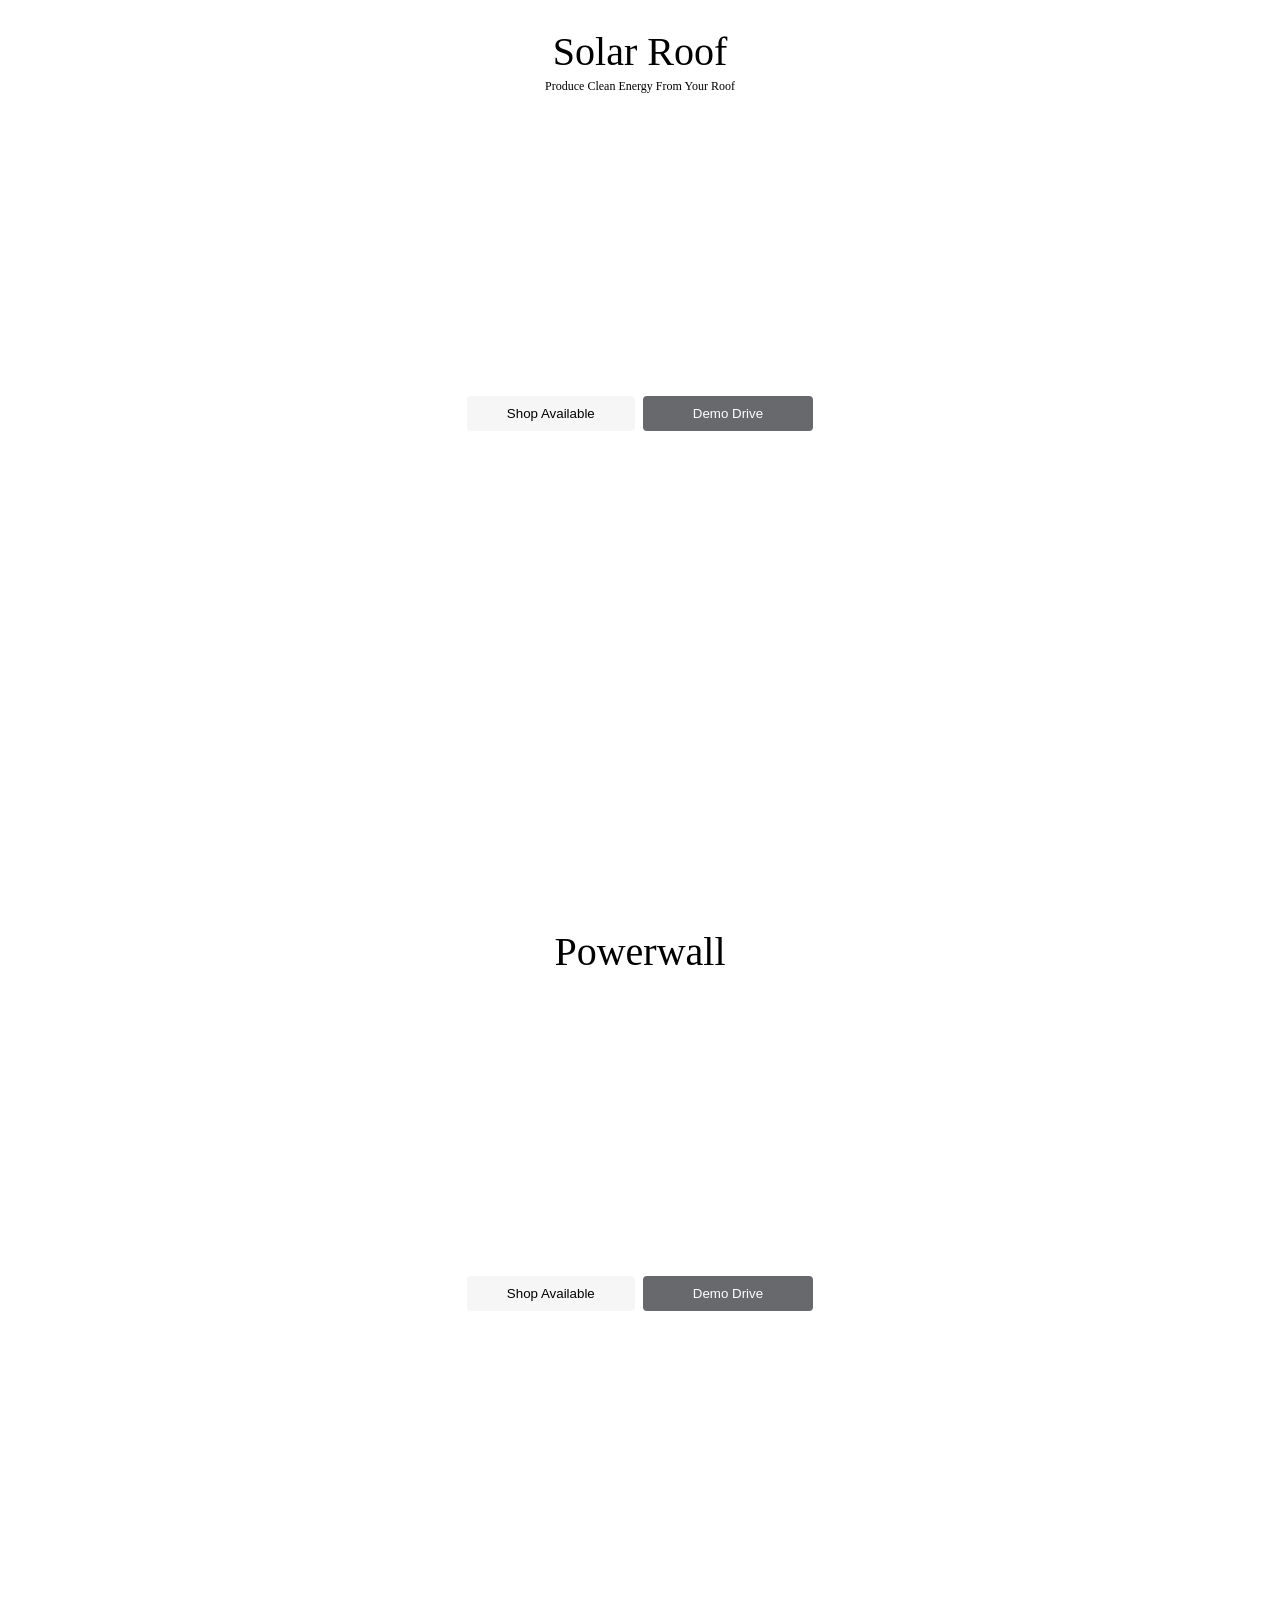
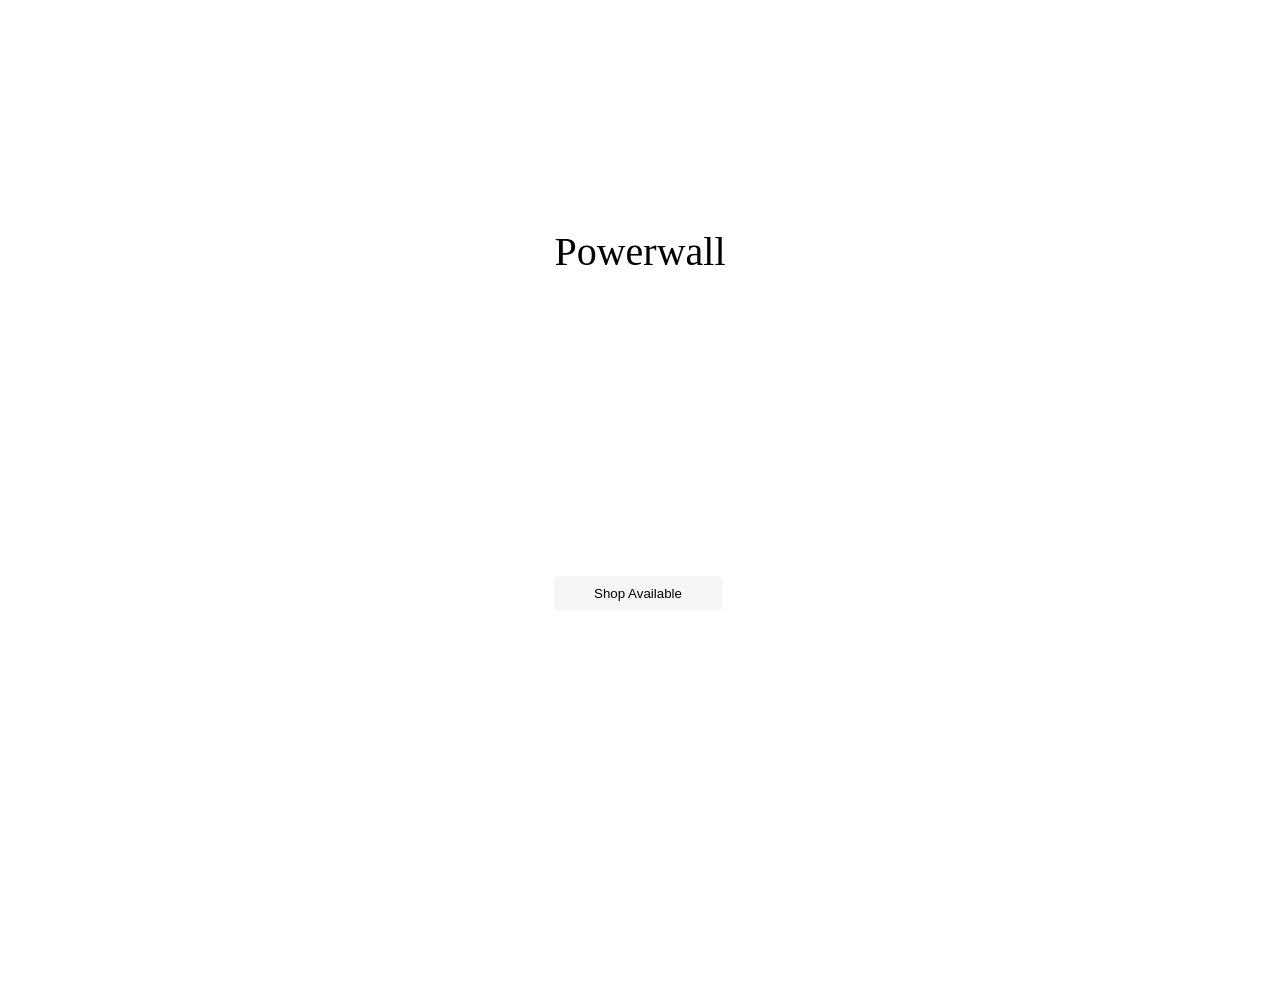
==== commit 360c67fe: "tesal" ====
--- a/tesla.html
+++ b/tesla.html
@@ -1,359 +1,205 @@
 <!DOCTYPE html>
-
 <html lang="en">
 
-
 <head>
-
     <link rel="stylesheet" href="style.css">
-
     <meta charset="UTF-8">
-
     <meta name="viewport" content="width=device-width, initial-scale=1.0">
-
-    <title>Document2
-
-    </title>
-
+    <title>Document</title>
 </head>
 
-
-<body class="body">
-
-    <header class="header">
-
-        <svg width="152" height="30" viewBox="0 0 152 30" fill="none" xmlns="http://www.w3.org/2000/svg">
-
+<body>
+    <header>
+        <svg id="logo" width="152" height="30" viewBox="0 0 152 30" fill="none" xmlns="http://www.w3.org/2000/svg
+SVG namespace - World Wide Web Consortium (W3C)
+http://www.w3.org/2000/svg is an XML namespace, first defined in the Scalable Vector Graphics (SVG) 1.0 Specification and subsequently added to by SVG 1.1, SVG 1.2 ...
+www.w3.org
+">
             <path
                 d="M16 8.91228C16.1511 9.5045 16.459 10.0451 16.8912 10.4773C17.3233 10.9095 17.8639 11.2173 18.4561 11.3684H22.3158L22.4912 11.4035V21.0877H24.8772V11.4386L25.1228 11.3333H28.9825C29.573 11.1788 30.1118 10.8698 30.5435 10.4382C30.9751 10.0065 31.2841 9.46776 31.4386 8.8772H16V8.91228ZM99.7193 8.91228H97.3333V21.1228H108.281C108.799 20.9267 109.262 20.6068 109.629 20.191C109.996 19.7752 110.256 19.276 110.386 18.7368H99.7544V8.8772L99.7193 8.91228ZM81.3684 11.2982C82.6316 10.9474 83.6842 9.96492 83.9649 8.8772L70.5965 8.91228V16.1404H81.5088V18.6667H72.9474C72.2937 18.8367 71.6836 19.1436 71.1573 19.567C70.6311 19.9904 70.2008 20.5207 69.8947 21.1228H83.8947V13.7544H72.9474V11.2982H81.3684ZM122.14 21.1228H124.491V16.2105H133.123V21.1228H135.474V13.7544H122.14V21.1228ZM45.9298 11.3333H55.0526C55.653 11.1913 56.2028 10.8872 56.6421 10.454C57.0814 10.0209 57.3933 9.47547 57.5439 8.8772L43.4737 8.8772C43.6213 9.47109 43.928 10.0135 44.3607 10.4463C44.7935 10.879 45.3359 11.1857 45.9298 11.3333ZM45.9298 16.1754H55.0526C55.653 16.0334 56.2028 15.7293 56.6421 15.2962C57.0814 14.863 57.3933 14.3176 57.5439 13.7193H43.4737C43.6213 14.3132 43.928 14.8556 44.3607 15.2884C44.7935 15.7211 45.3359 16.0278 45.9298 16.1754ZM45.9298 21.1228H55.0526C55.653 20.9808 56.2028 20.6766 56.6421 20.2435C57.0814 19.8104 57.3933 19.2649 57.5439 18.6667H43.4737C43.6213 19.2606 43.928 19.803 44.3607 20.2357C44.7935 20.6685 45.3359 20.9752 45.9298 21.1228ZM124.246 11.3333H133.368C133.962 11.1857 134.505 10.879 134.938 10.4463C135.37 10.0135 135.677 9.47109 135.825 8.8772L121.789 8.8772C121.937 9.47109 122.244 10.0135 122.677 10.4463C123.109 10.879 123.652 11.1857 124.246 11.3333Z"
                 fill="white" />
-
         </svg>
-
-        <ul class="ul">
-
-            <li><a class="a" href="#">Vehicle</a></li>
-
-            <li><a class="a" href="#">Energy</a></li>
-
-            <li><a class="a" href="#">Changing</a></li>
-
-            <li><a class="a" href="#">Discover</a></li>
-
-            <li><a class="a" href="#">Shop</a></li>
-
+        <ul id="header-ul">
+            <li>Vehicles</li>
+            <li>Energy</li>
+            <li>Charging</li>
+            <li>Discover</li>
+            <li>Shop</li>
         </ul>
-
-        <div style="margin-left: 200px;"></div>
-
+        <div id="header-id"></div>
     </header>
-
-    <section class="section-1">
-
-        <div class="div1">
-
-            <div class="div2">
-
-                <h1 style="margin-top: 10px;" class="h1"> Model
-
-                    Y </h1>
-
-                <p class="p1">
-
-                    From $31,890* </p>
-
-                <p class="p2">
-
-                    After Federal Tax Credit & Est. Gas Savings </p>
-
-            </div>
-
-            <div></div>
-
-            <div style="margin-bottom: 30px;" class="div3">
-
-                <button class="but">
-
-                    Shop available</button>
-
-                <button class="but2">Demo
-
-                    Drive
-
-                </button>
-
-                <p>*Price before incentives and savings is $42,990, excluding taxes and fees. Subject to change. </p>
-
-                <a class="a1" href="#">Learn about est. gas savings.</a>
-
-            </div>
-
-        </div>
-
-    </section>
-
-    <section class="section-2">
-
-        <div class="div4">
-
-            <h1 class="h2"> Brand New Model 3 </h1>
-
+    <section class="section" id="main">
+        <div class="div" id="main-color">
+            <h6 class="h1">
+                Model Y
+            </h6>
+            <p class="p1">
+                From $31,890*
+            </p>
+            <p class="p2">
+                After Federal Tax Credit & Est. Gas Savings
+            </p>
+        </div>
+        <div class="div-2">
+            <button class="button">
+                Shop Available
+            </button>
+            <button class="button-2">
+                Demo Drive
+            </button>
+        </div>
+        <div class="div-3">
             <p class="p3">
-
-                Lease starting at $329/mo* </p>
-
-        </div>
-
-        <div class="div5">
-
-            <button class="but">
-
-                Custom Order</button>
-
-            <button class="but2">Demo
-
-                Drive</button>
-
-            <p> Excludes taxes and fees with price subject to change. Available in select states. </p>
-
-            <a class="a1" href="#"> See Details</a>
-
-        </div>;">
-
-    </section>
-
-    <section class="section-3">
-
-        <div class="div4">
-
-            <h1 class="h2">Model X </h1>
-
-            <p class="p3">
-
-                From $68,590 </p>
-
-            <p class="p2">After
-
-                Federal Tax Credit & Est. Gas Savings </p>
-
-        </div>
-
-        <div class="div11">
-
-            <button class="but">Custom
-
-                Order </button>
-
-            <button class="but2">Demo
-
-                Drive </button>
-
-            <p class="p4">*Price before incentives and
-
-                savings is $79,990, excluding taxes and fees. Subject to change. </p>
-
-            <a class="a2" href="#">Learn about
-
-                est.
-
-                gas savings. </a>
-
-        </div>
-
-    </section>
-
-    <section class="section-4">
-
-        <div class="div4">
-
-            <h1 class="h2">Model S </h1>
-
-            <p class="p1">From $71,090* </p>
-
-            <p class="p2">After Est. Gas Savings </p>
-
-        </div>
-
-        <div class="div12">
-
-            <button class="but">Custom
-
-                Order </button> <button class="but2">Demo
-
-                Drive
-
-            </button>
-
-            <p class="p5">*Price before savings is $74,990, excluding
-
-                taxes and fees. Subject to change.</p>
-
-            <a class="a3" href="#">Learn about est.
-
-                gas savings.</a>
-
-        </div>
-
-    </section>
-
-    <section class="section-5">
-
-        <div class="div7">
-
-            <button class="but">Order
-
-                Now </button>
-
-            <button class="but2">Learn
-
-                More </button>
-
-        </div>
-
-    </section>
-
-    <section class="section-6"> <video loop autoplay controls
-            src="https://s3-figma-videos-production-sig.figma.com/video/1141970659621589204/TEAM/a543/7f87/-b3dd-4d53-83c6-7612d6361164?Expires=1734307200&Key-Pair-Id=APKAQ4GOSFWCVNEHN3O4&Signature=QOftDngp9V1onnL6nDKvv0OXnzMrti6Mr3SXqscy-LeR3jwjfO8EVhInOHmjpyAWsCVs61nYcjXfnuKg~OzbmXlL~WNHbLs3GFhEgga~[base64]"></video>
-
-        <div class="div8">
-
-            Experience Tesla
-
-            <p class="p2">Schedule a Demo Drive Today</p>
-
-            <div class="div3">
-
-                <button style="margin-top: 40vh;" class="but">Learn More</button>
-
-            </div>
-
-        </div>
-
-    </section>
-
-
-    <section class="section-7">
-
-        <div class="div9">
-
-            <h1 class="h2">Solar Panels </h1> <a href="#" class="a2">Schedule a
-
-                Virtual Consultation </a>
-
-        </div>
-
-        <div class="div6">
-
-            <button class="but">Order
-
-                Now </button>
-
-            <button class="but2">Learn
-
-                More</button>
-
-        </div>
-
-    </section>
-
-
-    <section class="section-8" style=" display: flex; justify-content: space-between; flex-direction: column;">
-
-        <div class="div4">
-
-            <h2 class="h3">
-
-                Solar Roof
-
-            </h2>
-
-            <p class="p6">
-
-                Produce Clean Energy From Your Roof
-
-            </p>
-
-        </div>
-
-        <div class="div10">
-
-            <button class="but">Order
-
-                Now </button>
-
-            <button class="but2">Learn
-
-                More </button>
-
-        </div>
-
-    </section>
-
-
-    <section class="section-9" style="display: flex; justify-content: space-between; flex-direction: column;">
-
-        <div class="div4" style="margin: 0;">
-
-            <h2 class="h2">Powerwall</h2>
-
-        </div>
-
-        <div class="div10">
-
-            <button class="but">Order
-
-                Now </button>
-
-            <button class="but2">Learn
-
-                More </button>
-
-        </div>
-
-    </section>
-
-
-    <section class="section-10">
-
-        <div class="div4">
-
-            <h2 class="h2">Accessories</h2>
-
-        </div>
-
-        <div style="display: flex; justify-content: center;">
-
-            <div style="text-align: center;">
-
-                <button class="but">Shop
-
-                    Now</button>
-
-                <ul class="ul">
-
-                    <li><a class="a4" href="#">Tesla © 2024</a></li>
-
-                    <li><a class="a5" href="#">Privacy & Legal</a></li>
-
-                    <li><a class="a5" href="#">Vehicle Recalls</a></li>
-
-                    <li><a class="a5" href="#">Contact</a></li>
-
-                    <li><a class="a4" href="#">News</a></li>
-
-                    <li><a class="a5" href="#">Get Updates</a></li>
-
-                    <li><a class="a5" href="#">Locations</a></li>
-
-                </ul>
-
-            </div>
-
-        </div>
-
-    </section>
-
+                *Price before incentives and savings is $42,990, excluding taxes and fees. Subject to change.
+            </p>
+            <a href="#" class="a p3">Learn about est. gas savings.</a>
+        </div>
+    </section>
+
+    <section class="section" id="model-3">
+        <div class="div" id="model-3-color">
+            <h6 class="h1">Brand New Model 3</h6>
+            <p class="p1">Lease starting at $329/mo*</p>
+        </div>
+        <div class="div-2">
+            <button class="button">
+                Shop Available
+            </button>
+            <button class="button-2">
+                Demo Drive
+            </button>
+        </div>
+        <div class="div-3">
+            <p class="p3">*Excludes taxes and fees with price subject to change. Available in select states. </p>
+            <a href="#" class="a p3">See Details</a>
+        </div>
+    </section>
+
+    <section class="section" id="model-x">
+        <div class="div" id="model-3-color">
+            <h6 class="h1">Model X</h6>
+            <p class="p1">From $68,590*</p>
+            <p class="p2">After Federal Tax Credit & Est. Gas Savings</p>
+        </div>
+        <div class="div-2">
+            <button class="button">
+                Shop Available
+            </button>
+            <button class="button-2">
+                Demo Drive
+            </button>
+        </div>
+        <div class="div-3">
+            <p class="p3">*Price before incentives and savings is $79,990, excluding taxes and fees. Subject to change.
+            </p>
+            <a href="#" class="a p3">Learn about est. gas savings.</a>
+        </div>
+    </section>
+
+    <section class="section" id="model-s">
+        <div class="div" id="model-3-color">
+            <h6 class="h1">Model S</h6>
+            <p class="p1">From $71,090*</p>
+            <p class="p2">After Est. Gas Savings</p>
+        </div>
+        <div class="div-2">
+            <button class="button">
+                Shop Available
+            </button>
+            <button class="button-2">
+                Demo Drive
+            </button>
+        </div>
+        <div class="div-3">
+            <p class="p3">*Price before savings is $74,990, excluding taxes and fees. Subject to change.</p>
+            <a href="#" class="a p3">Learn about est. gas savings.</a>
+        </div>
+    </section>
+
+    <section class="section" id="cybertruck">
+        <div id="cyber-div" class="div-2">
+            <button class="button">
+                Shop Available
+            </button>
+            <button class="button-2">
+                Demo Drive
+            </button>
+        </div>
+    </section>
+
+    <section class="section" id="ex-tesla">
+        <video loop autoplay controls id="video"
+            src="https://s3-figma-videos-production-sig.figma.com/video/1141970659621589204/TEAM/a543/7f87/-b3dd-4d53-83c6-7612d6361164?Expires=1734307200&Key-Pair-Id=APKAQ4GOSFWCVNEHN3O4&Signature=QOftDngp9V1onnL6nDKvv0OXnzMrti6Mr3SXqscy-LeR3jwjfO8EVhInOHmjpyAWsCVs61nYcjXfnuKg~OzbmXlL~WNHbLs3GFhEgga~[base64]">
+        </video>
+        <div class="div" id="exp-div">
+            <h6 class="h1" id="exp-tesla">Experience Tesla</h6>
+            <p class="p2">Schedule a Demo Drive Today</p><button id="exp-button">
+                Learn More
+            </button>
+        </div>
+    </section>
+
+    <section class="section" id="solar-panel">
+        <div class="div" id="main-color">
+            <h6 class="h1">Solar Panels</h6>
+            <p class="p2">Schedule a Virtual Consultation</p>
+        </div>
+        <div class="div-2">
+            <button class="button">
+                Shop Available
+            </button>
+            <button class="button-2">
+                Demo Drive
+            </button>
+        </div>
+    </section>
+
+    <section class="section" id="solar-roof">
+        <div class="div" id="model-3-color">
+            <h6 class="h1">Solar Roof</h6>
+            <p class="p2">Produce Clean Energy From Your Roof</p>
+        </div>
+        <div class="div-2">
+            <button class="button">
+                Shop Available
+            </button>
+            <button class="button-2">
+                Demo Drive
+            </button>
+    </section>
+
+    <section class="section" id="powerwall">
+        <div class="div" id="model-3-color">
+            <h6 class="h1">Powerwall</h6>
+        </div>
+        <div class="div-2">
+            <button class="button">
+                Shop Available
+            </button>
+            <button class="button-2">
+                Demo Drive
+            </button>
+    </section>
+
+    <section class="section" id="accessories">
+        <div class="div" id="model-3-color">
+            <h6 class="h1">Powerwall</h6>
+        </div>
+        <div class="div-2">
+            <button class="button">
+                Shop Available
+            </button>
+        </div>
+        <ul id="powerwall-ul">
+            <li class="powerwall-li">Tesla © 2024</li>
+            <li class="powerwall-li">Privacy & Legal</li>
+            <li class="powerwall-li">Vehicle Recalls</li>
+            <li class="powerwall-li">Contact</li>
+            <li>News</li>
+            <li class="powerwall-li">Get Updates</li>
+            <li class="powerwall-li">Locations</li>
+        </ul>
+    </section>
 </body>
 
-
 </html>
--- a/style.css
+++ b/style.css
@@ -1,205 +1,173 @@
-<style>
-@import url('https://fonts.googleapis.com/css2?family=Montserrat:ital,wght@0,100..900;1,100..900&display=swap');
-        .body {
-            margin: 0;
-        }
-
-        .header {
-            display: flex;
-            justify-content: space-between;
-            position: fixed;
-            width: 100%;
-            color: white;
-            backdrop-filter: blur(64px);
-            background: #00000005;
-            align-items: center;
-            z-index: 20;
-        }
-
-        .ul {
-            display: flex;
-            gap: 20px;
-            list-style: none;
-        }
-
-        .a {
-            color: white;
-            text-decoration: none;
-        }
-
-        .a1 {
-            color: #ffff;
-        }
-
-        .a2 {
-            font-size: 12px;
-            font-weight: 400;
-            line-height: 18px;
-            color: #ffff;
-        }
-        .a3{color: black; font-size: 12px; font-weight: 400; line-height: 18px;}
-        .a4{color: white; text-decoration: none; font-size: 11.81px; font-weight: 400; line-height: 20px;}
-        .a5{color: white;text-decoration: none; font-size: 12px; font-weight: 400; line-height: 20px;}
-
-        .section-1 {
-            height: 100vh;
-            background-size: cover;
-            background-image: url(https://s3-alpha-sig.figma.com/img/6d7a/23be/cb6af393851dc03dd35d09417c2ceadd?Expires=1733702400&Key-Pair-Id=APKAQ4GOSFWCVNEHN3O4&Signature=A2N1EiDXM78oEnfcqRNcU562vlI74OmHRzJ6gdG0lwT6TONFSwasuBvISCW4CD~kO71En3Ubpl1G4IIWdvUKZwOdr60YwxbPTilUKhYChQJHuwDuGsziQGRFYx3OEN4csRQlfOXYPlmjwG0DH0Eb4EJ6RiB4OeuFtLPrHAOhUt4tIjMbo9~sCF58KaDK0rs0yIM-BEa9eeudJ8bFsWMttKRi7d3pwB2~4mejediSzRuOMWpZL5y37KfgSo7KZ6-ssyfO-My6qJQrwon7D~wwzTDbn45qxHhqL8bOK8ezuEtTms7QTrO4I5kT7-8gxp0SBhk31iPD0ipPkvKoYEoTjw__);
-            flex-direction: row;
-            align-items: center;
-            justify-content: center;
-        }
-
-        .div1 {
-            display: flex;
-            flex-direction: column;
-            justify-content: space-between;
-            height: 100vh;
-        }
-
-        .div2 {
-            text-align: center;
-            color: white;
-        }
-
-        .div3 {
-            margin-top: 0;
-            text-align: center;
-            color: white;
-        }
-
-        .div4 {
-            text-align: center;
-            color: black;
-            padding-top: 128px;
-        }
-
-        .div5 {
-            margin-top: 0;
-            padding-top: 50vh;
-            text-align: center;
-            color: white;
-        }
-
-        .div6 {
-            text-align: center;
-            margin: 0;
-            padding-top: 50vh;
-        }
-        .div7{padding-top: 80vh; margin: 0; text-align: center;}
-        .div8{position: absolute; top: 128px; color: white; font-size: 40px; font-weight: 500; line-height: 48px;}
-        .div9{text-align: center; color: white; padding-top: 128px;}
-        .div10{text-align: center; padding-bottom: 70px;}
-        .div11{display: flex; justify-content: center;}
-
-        .h1 {
-            font-size: 40px;
-            font-weight: 500;
-            line-height: 48px;
-            margin: 0;
-            padding-top: 50px;
-        }
-
-        .h2 {
-            font-size: 40px;
-            font-weight: 500;
-            line-height: 48px;
-            margin: 0;
-        }
-
-        .p1 {
-            font-size: 20px;
-            font-weight: 500;
-            line-height: 20px;
-            margin: 0;
-            padding-top: 6;
-            padding-left: 50.6;
-            padding-right: 50.6;
-            padding-bottom: 36;
-        }
-
-        .p2 {
-            font-size: 12px;
-            font-weight: 500;
-            line-height: 20px;
-            padding-top: 2px;
-            padding-bottom: 50.5px;
-            margin: 0
-        }
-
-        .p3 {
-            font-size: 20px;
-            font-weight: 500;
-            line-height: 20px;
-            margin: 0;
-            padding-top: 6;
-            padding-left: 50.6;
-            padding-right: 50.6;
-            padding-bottom: 36;
-        }
-
-        .p4 {
-            color: white;
-            font-size: 12px;
-            font-weight: 400;
-            line-height: 18px;
-        }
-        .p5{font-size: 12px; font-weight: 400; line-height: 18px;}
-        .p6{font-size: 14px; font-weight: 400; line-height: 20px; margin: 0;}
-
-
-
-        .but {
-            font-weight: 500;
-            font-size: 14px;
-            line-height: 18px;
-            padding: 11px 40px;
-            border-radius: 4px;
-            background: #F4F4F4CC;
-            border: 0;
-            backdrop-filter: blur(8px);
-            width: 264px;
-            margin-right: 12px;
-        }
-
-        .but2 {
-            font-weight: 500;
-            font-size: 14px;
-            line-height: 18px;
-            padding: 11px 40px;
-            border-radius: 4px;
-            border: 0;
-            background: #171A20A6;
-            backdrop-filter: blur(8px);
-            margin-left: 12px;
-            width: 264px;
-            color: white;
-        }
-        .but3{font-size: 14px; font-weight: 500; line-height: 18px; color: black; background-color: #FFFFFF; backdrop-filter: blur(8px); border: 0; border-radius: 4px; padding: 11px 40px; width: 184px; margin-right: 16px;}
-
-        .section-2 {
-            height: 100vh;
-            background-size: cover;
-            background-image: url(https://s3-alpha-sig.figma.com/img/d6e6/6c6b/c7b9a89b28e7054d63200682392b3184?Expires=1733702400&Key-Pair-Id=APKAQ4GOSFWCVNEHN3O4&Signature=Q33xQ4HwTUIREWfEYMgM1StBCZl1pSngxF93uztCgbw8MF3FiQIzBPd4tTNJADm5pgNgFNf3H97ebZFVHpBz1K3uv8PBv6sq~p8tjTLXiaeUZDC3e~lZ3z2tJPQsbxq6XZdR5JlJwdVOhxwpnasw2XAmLZA8znqy9U2J3qnB8le9uSLx7p5lW~zBNlrskoINi8RWqFhF0cTAZH6pqhNMz14OFIM5JMACaznCT-L9BwDw4btJFDaCDFi8VvfBuG-o~pJ~EFyAUHiD2JCSfYOBQaxRV8cM2GVYOjPLyVf3Fb2gYGQOXoKPzB2Ysich1byC0rQmtF0Er3Bmq26c5g5Mpg__)
-        }
-
-        .section-3 {
-            height: 100vh;
-            background-size: cover;
-            background-image: url(https://s3-alpha-sig.figma.com/img/7348/b3e8/d0d912a18fa6ec4f1888f100bc845c36?Expires=1733702400&Key-Pair-Id=APKAQ4GOSFWCVNEHN3O4&Signature=O0Q2WJyvhEWHF9dHWYuPpTMKXyR9I6153caEskgEmUALqAiCmkG-GDjAVcUTYPlvrqeUm1ORgjHEJb3pNnGiZX8~CoHeae1b1ZAg~-AMfTlUpazI3fhREooY9~38eTqU7z8o8qt5hI-WCYBj4nuxxlbaelXple4yDCOufd~oU9-9xAOy6I6W2MdMLx75PnBuWbv1QWfDaXz2-0OqUk1~o7VM71CHvHcjTEW7abv4PT2m84MRw-4UKoNCYgXC-iOWVa8niqsur8QeS-8SEhx6PsGt4552DiWtyZ7NhOwNrdXevC0IGulNRCg-T6fU2kimw8fIo3TCKJtKeBa60UMtQg__);
-        }
-
-        .section-4 {
-            background-size: cover;
-            height: 100vh;
-            background-image: url(https://s3-alpha-sig.figma.com/img/8520/0e04/bd6a0fdc156a53b211754b905057b7df?Expires=1733702400&Key-Pair-Id=APKAQ4GOSFWCVNEHN3O4&Signature=cgTzEYRfp6CWNlvuE9sgBpkUbzjDURrZxm9wOopqZWxc2mcWQXbZNKi0CfUcFLRMEPug22-G1ZAeS6Pyd2OziTnz0srv1j-FEYXdi9NY6-JkfHTipzQXeO3iG~lYVuTHT~XjSR2shjWFZuCZSSX517YIoa~iodAA7Tp6J8xoRnGWv1wUiFcW-vmJx3g~Czv3TdHexk5JbqUyV8ohwS1ETtE5L-HVwhehygAf0Z5MY0fJ-6irynKOAniU8gKBR1fUSH2J8p7~ZmqTSPyF683LCpsXtnTbkkigIiOCJwG-Rl5rKA7RbwVDb6cSCNJOY595NpGXwbBgxDqOArMM0IyBRw__);
-        }
-        .section-5{height: 100vh; background-size: cover; background-image: url(https://s3-alpha-sig.figma.com/img/76d8/53f4/a13f230d90c69b3806b4b679cf16c9ed?Expires=1733702400&Key-Pair-Id=APKAQ4GOSFWCVNEHN3O4&Signature=NLHZqTBCODF9JA3XEqP6HKXRH1flJccrtItRcZnatKta~WMFV9MiesLCCBYWxnZBjtf42OG-hALgofxlVOizzCbz1x5ROGG5Txjlz7N9ct84uAU5CnqHrrZEkquvpog4psF6JE0WLXXE18GxxOJ1RehYKg5TG0vXRw449~kGC5fdMlPwCa9G~daryQ36AC1vwB-JfQDmles-S1Ad94MT-~9R5un9wtQkGD2Eh~suitMd-whq21zpZNbO6tbEoTN6QCQ8K73joQh2-hZsUMnmfeSZRyXC-X8fQ3ha5DFkEJOPmSgG8iPKcqGvkhHzzlyFA~QtkPlud4M0XI15UEMwdA__);}
-        .section-6{height: 100vh; background-size: cover;
-            position: relative; text-align: center; display: flex; justify-content: center;width: 100%; height: 100vh; background-color: black;}
-            .section-7{height: 100vh; background-size: cover; background-image: url(https://s3-alpha-sig.figma.com/img/63f9/ae84/a09b8cb46f83a23604fb332cca93df72?Expires=1733702400&Key-Pair-Id=APKAQ4GOSFWCVNEHN3O4&Signature=V3zzK-PkiOtpxXjiuyR6JuTdrvkP21UdqK9ZYWSqjfr03lDfTvwU9SuEhhLkmUMGKd6WjLZxCguEQk3oPiRSUimqIes~ACLrxZQGlbgbCKWjtE-ahPr1euepx5EIMOmHNNNtXpYoKOhqM~ppUmrplf70HRWOLOo23DY54KXslBLD8z7arpNvRr3bdeo4Y-WQ3uJ6Zp6k4pfGPQAEqOMynYRn07KkMKCwLUFwNkpxK34V~Z7iJyd~M3TOfX5zDNjYN191eA2itKeh~GNiiRiyMpzfsgfm5M~y7OpXPBKvYsCSqJPvtGVP9sAjUWSxwBpzLjJByk8XYQwPiNdLhhxPoA__);}
-            .section-8{height: 100vh; background-size: cover; background-image: url(https://s3-alpha-sig.figma.com/img/a8f7/e0ef/c1749c353ea58a621c8c633b3efef56e?Expires=1733702400&Key-Pair-Id=APKAQ4GOSFWCVNEHN3O4&Signature=OuPqMHw7afAamZA-StzbO-nSG19XmE3yWjevoGM9EhDZIWzJt0972gckbcjav4uqeynjHEG~pb2rj6q5dQNhgF7CMY-FuoGoWudh0eQmOwliMMJGk~PAGtMItlMbbQRq~lG5MnOb4tQE-86qUUy4X6P00i8-SGwi4jZUjPc6ts6f2kYGHne1h9dRMVxx~HPHGYpx1widXXWrBLWr-MshSSiyQeJbps~VTIxugLMF8B0ffocyDokyxf9oMsuW2dZCB6wvmu7M3PJ3aOOz41mOLLKYPvMUk2ElwzCGoiZO9oTgeXthiDb5Mb72OO5VD0moRLXl14-SGn3f6UGNsjPL-w__); display: flex; justify-content: space-between; flex-direction: column;}
-            .section-9{height: 100vh; background-size: cover; background-image: url(https://s3-alpha-sig.figma.com/img/ee62/a6cb/442a5b4ec8bdd443fc0054bf3f323778?Expires=1733702400&Key-Pair-Id=APKAQ4GOSFWCVNEHN3O4&Signature=Yp0RS~fzepVtH8-Ndz0rgbD~I52KK74lRjtvkhpVAzIk06gkTHbuInXhmJ6IvKSArtsI6c4EbiSRWRTsPH37XhDXCoaxNbPU4YLGuuNJd88UbkWYkvoesAVDAm7T4vCX~lSJ1qNx4gSrWSqh9DPllCBq-sqVOsI0N8Yi6nM-Dd~tBDoTziGVyZYBNwiBAIV5cnt7WXC3poDPAXpjQPpSIG6DDqD3ftZ6lt4ZH2zBKHTUNcTEbuZifOF22ZUrdvJkJvYxCrvZCypPr1j0SmlC0fJqoEcRmuxcm0~3t9qfWucajc46QuzsLIDgE-OWtSbCgjarYohXahtRk6xv922~Wg__);display: flex; justify-content: space-between; flex-direction: column;}
-            .section-10{height: 100vh; background-size: cover; background-image: url(https://s3-alpha-sig.figma.com/img/2854/a383/afb989857277aee6919710d8754a76f2?Expires=1733702400&Key-Pair-Id=APKAQ4GOSFWCVNEHN3O4&Signature=iL8-E0UIzvjHHlXEzDfsF~U4wQN5SXiF0qkBKFk9Fo3pQQreGLhm5N30kZjppwrHQHmol1Az0sI-zh70iBULygWcIC~r54iYUFmOB2xYErTSqpE6kZZ6CeipIBC1ku9CUGAccdFCVBPLV6SQA9Mpwa5ygDmJfM3NuhUfPKrWqfikf5BJ1XNcifvlhwDcZx3b~t8SlpGHhWYXnwekReynN2zh5zlgbP6iMNAiPr1w-zD4ihtvbepnpuz7M4TJiwEyZIl6kk5~lwp~KEUnwjMsGQaCbpl29ZuHV2mPB3IC8t-yAA9piJ9ZjQ55eGvZauKj7cEcTjzjK5WvPffOPKBDBw__);display: flex; justify-content: space-between; flex-direction: column;}
-            
-    </style>+body {
+margin: 0 auto;
+}
+.section {
+    height: 100vh;
+    background-size: cover;
+}
+#main {
+    background-image: url(https://s3-alpha-sig.figma.com/img/6d7a/23be/cb6af393851dc03dd35d09417c2ceadd?Expires=1734307200&Key-Pair-Id=APKAQ4GOSFWCVNEHN3O4&Signature=U9DRZRYcHkrZYtLKgvIFFql-SfdJv2uYt8qmo0-BMvIQGIBfDgG3U6VUiFCvU2Ns7QLbB7-KJi8nptIOKuJUD20wcN9ehJGjjV~3PCe2iHtnAVHAQlNzdCXfoiHTYBGvoJZkNcH98iuz1UcixJcF4ue5t1NKIBIAXnt1iyLkdGE~YciYhkV1aAwRPTyWuREP-U5WULs272d-ygXlMN1gPisqVQcjwejVlsBFMbbrtJxrbtKLVxOUQ9IaAJYCe6TNcOZXOvXAfjLsnkEypoORZLSZ-W-f64vqYpx0rhaADa3URNYSfgeoxWV-jc-IF~ASHFwc9ePhzGTHTtBUA~wjRw__);
+}
+.div {
+    text-align: center;
+    margin: 0;
+    padding-top: 128px;
+}
+.h1 {
+    font-weight: 500;
+    font-size: 40px;
+    line-height: 48px;
+    margin: 0;
+}
+.p1 {
+    font-weight: 500;
+    font-size: 20px;
+    line-height: 20px;
+    margin: 0;
+}
+.p2 {
+    font-weight: 500;
+    font-size: 12px;
+    line-height: 20px;
+    margin: 0;
+}
+#main-color {
+    color: #ffff;
+}
+.button {
+    padding: 10px 40px;
+    margin-right: 4px;
+    border: 0;
+    border-radius: 4px;
+    background: #F4F4F4CC;
+    backdrop-filter: blur(8px);
+}
+.button-2 {
+    padding: 10px 50px;
+    margin-left: 4px;
+    border: 0;
+    border-radius: 4px;
+    background: #171A20A6;
+    backdrop-filter: blur(8px);
+    color: #ffff;
+}
+.div-2 {
+    display: flex;
+    justify-content: center;
+    margin-top: 300px;
+}
+.div-3 {
+    text-align: center;
+    color: #ffff;
+    margin-top: 50px;
+}
+.a {
+    color: #ffff;
+}
+.p3 {
+    font-weight: 400;
+    font-size: 12px;
+    line-height: 18px;
+    margin: 0;
+}
+header {
+    position: fixed;
+    width: 100%;
+    color: #ffff;
+    display: flex;
+    flex-direction: row;
+    justify-content: space-between;
+    background: #00000005;
+    backdrop-filter: blur(64px);
+    z-index: 10;
+}
+#header-ul {
+    display: flex;
+    flex-direction: row;
+    gap: 30px;
+    list-style: none;
+} 
+#header-id {
+    margin-left: 210px;
+}
+#logo {
+    padding-top: 10px;
+}
+#model-3 {
+    background-image: url(https://s3-alpha-sig.figma.com/img/d6e6/6c6b/c7b9a89b28e7054d63200682392b3184?Expires=1734307200&Key-Pair-Id=APKAQ4GOSFWCVNEHN3O4&Signature=Wg6ec6UhklOBNnA2i916PF~A8SKQuA09dkvfNYFAYZJP0Kb1WXw5EkaMdBrju0hlT8f3n9~l4xKHgQq2PVoW1FxnRvyMRTRCQeB2bi1iUChKAdZuAFnshQWc70ZWHgHQvNIKPuKYVsTIp5QInU1IGBdYMKD3gmkS0J~BMlsArrhd0StUt2mqJc6MOJbfrptUYcVkhY1KQm85H8OM0qmJFdq21GdLrkbr0Jzx7GW5~j9o3-9sXs~3cCbSD5oMGHlfs2UnfwU2G9qQLSQ1xu9MhxOCQRXVkUnJHTq~9jWv1NVAnqEYtFstsdLhLmLB~nllQFRAsiA9WcQEgvC8TRvUcA__);
+}
+#model-3-color {
+    color: #000;
+}
+#model-x {
+    background-image: url(https://s3-alpha-sig.figma.com/img/7348/b3e8/d0d912a18fa6ec4f1888f100bc845c36?Expires=1734307200&Key-Pair-Id=APKAQ4GOSFWCVNEHN3O4&Signature=HGOmdURFdCXlaEWFNTUIu9lA7ZXMvgOmUsB85UgwaHSVd1VyyfJ3ocVrsGZ~hBGStCtQNyZw4QnGSg2XdnWxONPWf6hWSJrx0IZps4jwbokK3wp6kGsy~1x207CzoYcNnGbKQD4pPqdvs6vDDLXGG52L~nttQR5IvRBnTuOxd9N04oAcmyLi3f6rvjl1dupV5fz90gO031q8wzCZ7c8aRhTkptViL1AcuuvQitQyZZtjF9vURulsASeQkLE~VdNeittzAHWfcwC1llb9jJI8WmVM3t9w6lllYYa8U4Mu4JiYdIDJi5nKV3dLW4pleroC-tbMN~cGrM-XM4q7wO98oQ__);
+}
+#model-s {
+    background-image: url(https://s3-alpha-sig.figma.com/img/8520/0e04/bd6a0fdc156a53b211754b905057b7df?Expires=1734307200&Key-Pair-Id=APKAQ4GOSFWCVNEHN3O4&Signature=oCkDzr-MvyUddcsE4ZWX7n0KZ68Fv2weG5VdlxLYvMwlJyrv2dPQWMgwAOThHmUOkch6v52VeSWT~3av~utRKAlRWHZvxbaqYmpcdLWlI1LrSHTPaRNTtUxy9qanhswNzwWf~dQinfO6kuhPzFGIvxeLhFHzV7qlPzrb-OqFwKPTbpNYStngMk0yQ1T81o2f9SXYMqZeCScp~~Izz16iLkyGexPouqzNrQvBTb9sTz7iziSZN3DYmFL~Nl5lj7JqGsb2IJmvsGzhn5pdhrCctaIrSiZxNb3o2DMmFGxo~GjQyH5efGbYQHT98Hr7V39XngnQwAzfkMhufJQR8kzYFA__);
+}
+#cybertruck {
+    background-image: url(https://s3-alpha-sig.figma.com/img/76d8/53f4/a13f230d90c69b3806b4b679cf16c9ed?Expires=1734307200&Key-Pair-Id=APKAQ4GOSFWCVNEHN3O4&Signature=l7JU4Gh2Rh3PM02nsgSI0n3g84KduATTYmUkP5qHEA9FdKyUyUnxIjlXVYvWtGJgr9zMW1MF1gUIEE4E8mYtBYQgHHQrXX2rfQvl572kHEDdafd-EmeIufliCSE4sknfQKSqM1~PBk6ubg9vKxa1zPa2SgSY0S5sdxf0tMgz43BiKrEpHYmYUTP-5p5QH9SefRXq0FQyoEQHypDt6bvcNe8c1uAkeC2PdHz~vDK0c55iRVPZVbv~0ZKBAbH1K7ChBnOoQR2kTlWMuAOIhoK~75tajZfAa4hX0scNjh8D9YatQaKVoJjWTcdoT6LtGdA1i0TBRFYZM~862BYVGQ0ZAA__);
+}
+#cyber-div {
+    padding-top: 80vh;
+    margin: 0;
+}
+#solar-panel {
+    background-image: url(https://s3-alpha-sig.figma.com/img/63f9/ae84/a09b8cb46f83a23604fb332cca93df72?Expires=1734307200&Key-Pair-Id=APKAQ4GOSFWCVNEHN3O4&Signature=Ef7sXxKB2Rh5ONfzXjjWVfNYQAWMtej1WH-ZCWZ4Tvsndol1jsxiOCb72oliN4~bp~14VC84EbdqoUg9AND4a2sTgbdDdfnanZmiLJJIgWZgWClJrU~XUWO3GBaJtdFEmkJrclwa9QzNzTqmKRa0QMeSS5clvBPbD1~6jyXiSiAc~-GCjQL27htLUiAujinUpLwlZ1vTqSb2x0zIWsEW9HBUDGb-GdtDDhXbVKtKVt0FS5f5i5ytykrNT-KRaV2e4QH1iV29uzfwTuQOsU3pFFvtRC~RB7hG0RQKM9jORo9hQZeaMHJISBIU5PMfVd2umeIwPLoBRFJmvWwy5cEwpg__);
+}
+#solar-roof {
+    background-image: url(https://s3-alpha-sig.figma.com/img/a8f7/e0ef/c1749c353ea58a621c8c633b3efef56e?Expires=1734307200&Key-Pair-Id=APKAQ4GOSFWCVNEHN3O4&Signature=J5VNBDBWr7jBQVgFPHSCXjImPdtF5FTKm5PvtapqDhdDEkgCkbEeOdUT7pMyH3OsH9YF7yRwN4yUrHtBx-iUXleh~Se6YR35RLOwcWwsatA-E8r4ZvLJZZiKlAKLkpK17WVPx6XlmhmGv-whyVG3r2dGL55~mv1nT6RmZHUMhLeTWDIs9NVFhIsvFbVXIVNUKar~zEkIYtRUA~sJgEQtAWVUBVhl75OlljOzluyzyzbXmquU2Id6Mcbj7FGIJu~fDS-JrGIlv9~xVwU6kwb7p13NnFASkyf889q0tmxvVLaZTvI06EClzRgOXs4xRll9Bxxv6xpy4HRHO-3nVDfVMQ__);
+}
+#powerwall {
+    background-image: url(https://s3-alpha-sig.figma.com/img/ee62/a6cb/442a5b4ec8bdd443fc0054bf3f323778?Expires=1734307200&Key-Pair-Id=APKAQ4GOSFWCVNEHN3O4&Signature=dgfQwVonDyRHJGXC5hZJrQlyBi7RVvNTIZ0k-8xN5muZMlA0G0aSqbUSLIuBRasH6pQ7dCpr7r9fcydAc576t4A3O4d9eBkC1CIVfgUPBlXV~eHBLaeXUi6j7co~UyaEWnkGHcxFPvnsuC8L2s2KJQyteWM3jS8WHoIT7cj6jY4mtOIU-ALQEu8Lkx6eIvTqxvZ7da~i416~JJ4qa7QdGP9Z9WasNl~lK4oKWy5f-9K25imtueL-D8f5aWv0DvBzgEbyTPjwbAoy16qAwz9jVjQAZMzplsNoC43RD0RBfLI6STeeLcMvAiSoqwDVe-rz2cL1FoLKj486TxD40JU6jA__);
+}
+#accessories {
+    background-image: url(https://s3-alpha-sig.figma.com/img/2854/a383/afb989857277aee6919710d8754a76f2?Expires=1734307200&Key-Pair-Id=APKAQ4GOSFWCVNEHN3O4&Signature=Sl7us3DTbv4K3dNy0b-SBdAoolC39TJbIMK79YK3lBjh2Q0h-TD9qUmFz0i9BlgAxdioGgBWBrAqV6sTwngsj57JOBE9o2oYeWdHGcpia~B26F04mnBRYl6LKTBXTZ-3SHqj8IOusOtgsFL9la6U453zK8-EbJGkwqP00WxIedcQ3pkWbOPSevc08q05JMuEHq-FCHVI4PvsCXADbYdOpudqfAjJrt-c~~xB1TaeGtJH7XZApzQDJHuEnuYWICO2EJsgEDAXenFh~2wojfTBUfXFfgjRQZUb2nF0i7-rM1roL4DbAGYk8qbMdPISefF2Crh7Iz9OyhvTWIOIuvhpUg__);
+}
+#powerwall-ul {
+    color: #ffff;
+    display: flex;
+    flex-direction: row;
+    gap: 30px;
+    list-style: none;
+    justify-content: center;
+    align-items: flex-end;
+    padding-top: 80px;
+}
+.powerwall-li {
+    font-weight: 400;
+    font-size: 12px;
+    line-height: 20px;
+}
+#video {
+    height: 100vh;
+    width: 100%;
+    background-color: #000;
+}
+#ex-tesla {position: relative;
+    z-index: 0;
+    height: 100vh;
+    background-size: cover;
+    text-align: center;
+    display: flex;
+    justify-content: center;
+    
+}
+#exp-div {
+    position: absolute;
+    top: 18px;
+    left: auto;
+    right: auto;
+    z-index: 5;
+    color: #ffff;
+}
+#exp-button {
+    padding: 10px 40px;
+    border: 0;
+    border-radius: 4px;
+    border: 3px solid #FFFFFF;
+    backdrop-filter: blur(8px);
+    background-color: transparent;
+    margin-top: 300px;
+    color: #ffff;
+}
